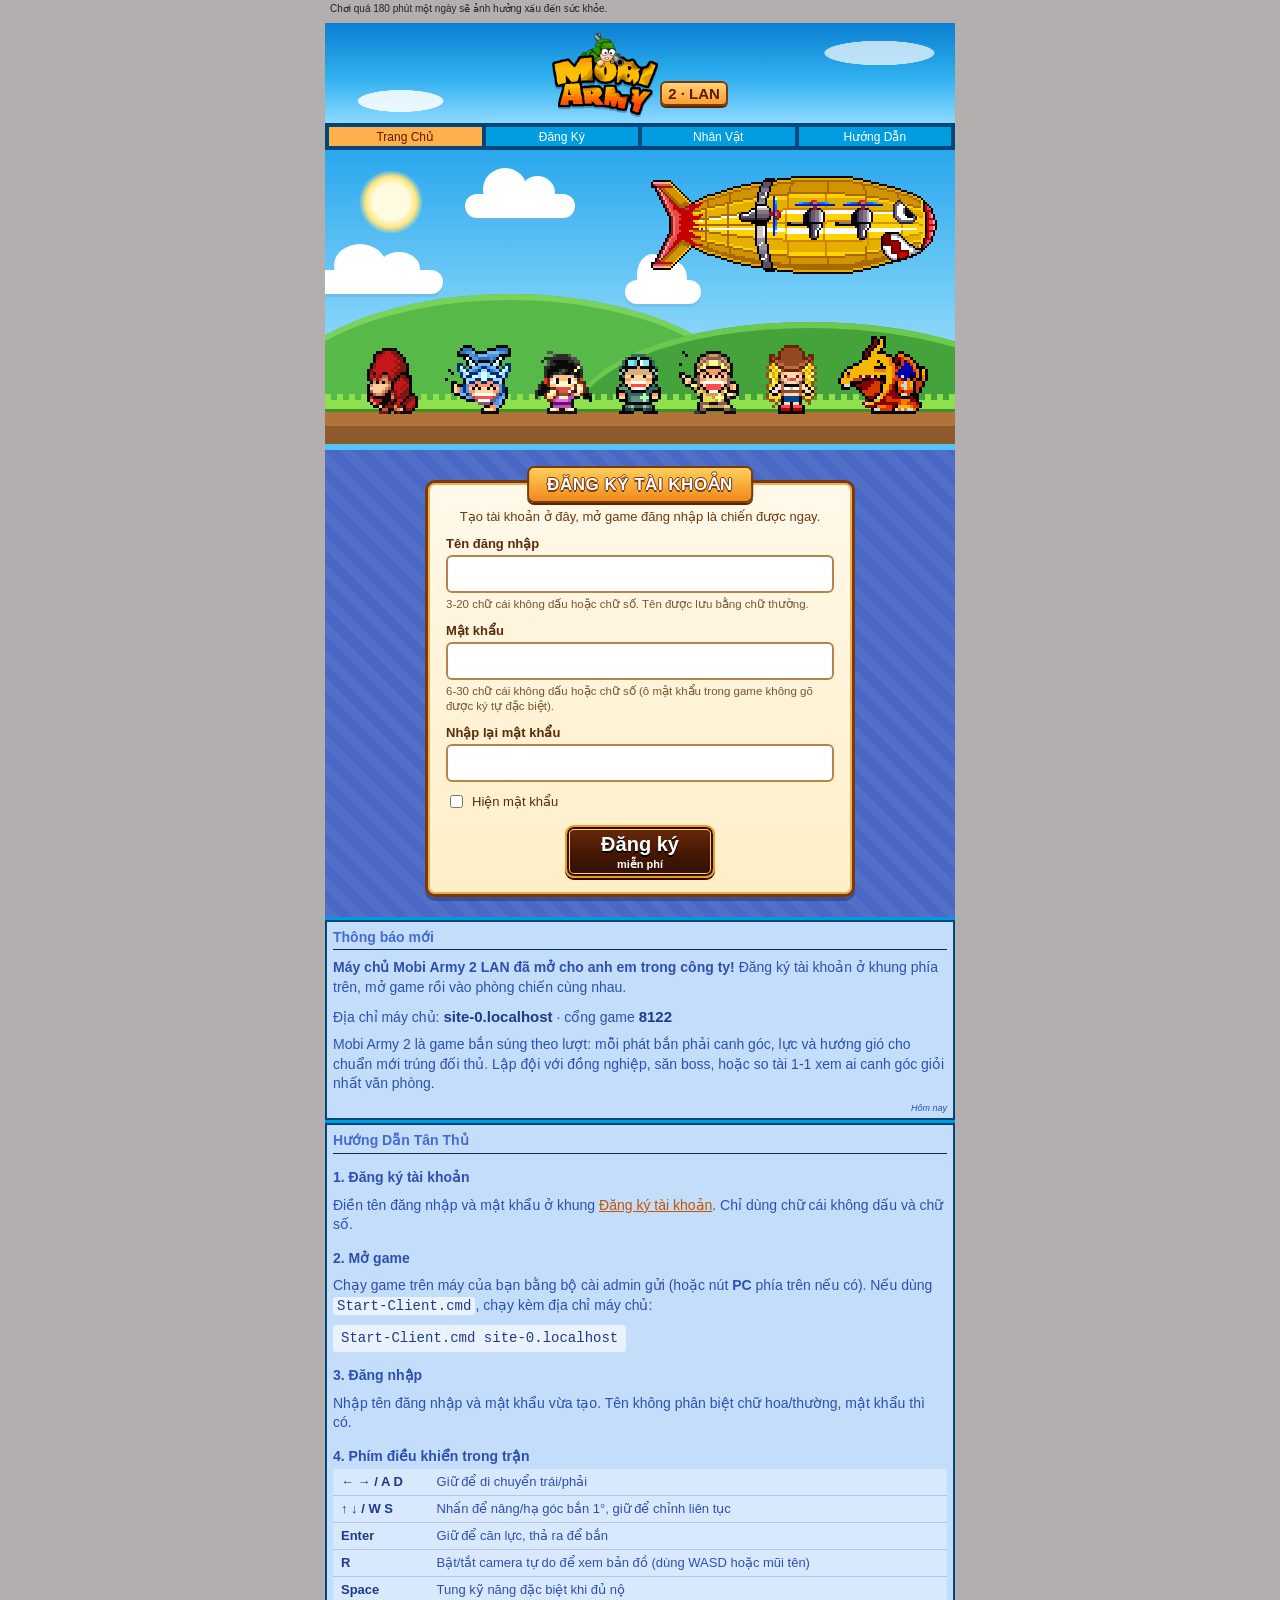
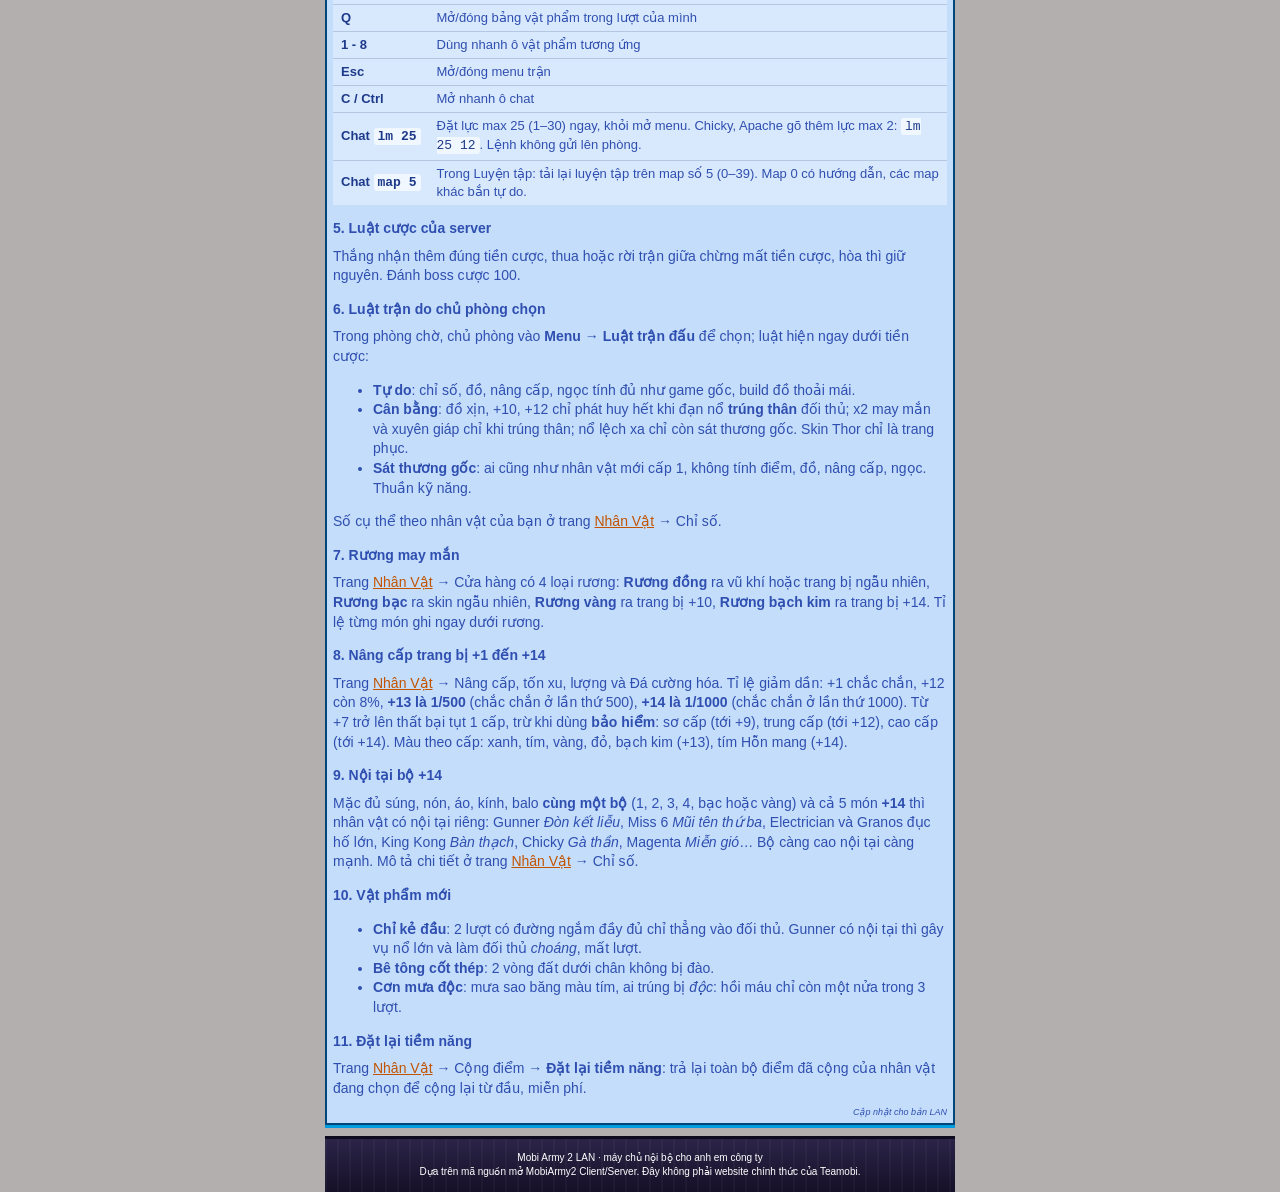
==== web/index.html @ 3c30d105 "Upgrades to +14, set passives, new items, poison and stun, stat reset - Upgrades +1..+14: +13 at 1/5" ====
<!doctype html>
<html lang="vi">
<head>
    <meta charset="utf-8">
    <meta name="viewport" content="width=device-width, initial-scale=1">
    <title>Mobi Army 2 LAN - Đăng ký tài khoản</title>
    <meta name="description" content="Đăng ký tài khoản Mobi Army 2 cho máy chủ LAN nội bộ.">
    <link rel="icon" href="img/favicon.png" type="image/png">
    <link rel="stylesheet" href="css/site.css">
</head>
<body>
<div class="page" id="top">
    <p class="health">Chơi quá 180 phút một ngày sẽ ảnh hưởng xấu đến sức khỏe.</p>

    <header class="banner">
        <a href="#top" class="logo" title="Mobi Army 2 LAN">
            <img src="img/logo.png" alt="Mobi Army" width="106" height="84">
            <span class="logo-tag">2 · LAN</span>
        </a>
    </header>

    <nav class="menu" aria-label="Điều hướng chính">
        <a href="#top" class="selected" aria-current="page">Trang Chủ</a>
        <a href="#dang-ky">Đăng Ký</a>
        <a href="nhan-vat/">Nhân Vật</a>
        <a href="#huong-dan">Hướng Dẫn</a>
    </nav>

    <div class="hero" aria-hidden="true">
        <div class="sun"></div>
        <div class="cloud cloud-1"></div>
        <div class="cloud cloud-2"></div>
        <div class="cloud cloud-3"></div>
        <div class="blimp"></div>
        <div class="hill hill-back"></div>
        <div class="hill hill-front"></div>
        <div class="ground"></div>
        <div class="crew">
            <span class="char gorilla"></span>
            <span class="char rocketer"></span>
            <span class="char cutegirl"></span>
            <span class="char greenp"></span>
            <span class="char yellowp"></span>
            <span class="char cowg"></span>
            <span class="char dragon"></span>
        </div>
    </div>

    <main>
        <section class="band" id="dang-ky" aria-labelledby="register-title">
            <div class="panel">
                <h1 class="panel-title" id="register-title">Đăng ký tài khoản</h1>
                <p class="panel-sub">Tạo tài khoản ở đây, mở game đăng nhập là chiến được ngay.</p>

                <form id="register-form" class="register" novalidate>
                    <div class="field">
                        <label for="username">Tên đăng nhập</label>
                        <input id="username" name="username" type="text" maxlength="20" autocomplete="username"
                               autocapitalize="none" spellcheck="false" required aria-describedby="username-hint">
                        <p class="hint" id="username-hint">3-20 chữ cái không dấu hoặc chữ số. Tên được lưu bằng chữ thường.</p>
                    </div>
                    <div class="field">
                        <label for="password">Mật khẩu</label>
                        <input id="password" name="password" type="password" maxlength="30" autocomplete="new-password"
                               required aria-describedby="password-hint">
                        <p class="hint" id="password-hint">6-30 chữ cái không dấu hoặc chữ số (ô mật khẩu trong game không gõ được ký tự đặc biệt).</p>
                    </div>
                    <div class="field">
                        <label for="confirm">Nhập lại mật khẩu</label>
                        <input id="confirm" type="password" maxlength="30" autocomplete="new-password" required>
                    </div>
                    <label class="toggle"><input type="checkbox" id="show-password"> Hiện mật khẩu</label>
                    <p class="form-error" id="form-error" role="alert" hidden></p>
                    <button type="submit" class="game-btn" id="submit-btn">
                        <span class="big">Đăng ký</span>
                        <span class="small">miễn phí</span>
                    </button>
                </form>

                <div class="success" id="success" hidden>
                    <h2 class="success-title" id="success-title" tabindex="-1">Tạo tài khoản thành công!</h2>
                    <p>Tên đăng nhập: <strong id="success-name"></strong></p>
                    <p>Mở game, nhập tên đăng nhập và mật khẩu vừa tạo là vào chơi được ngay.</p>
                    <p class="small-print">Nhớ kỹ mật khẩu nhé: trang này chưa có chức năng lấy lại mật khẩu.</p>
                    <p><a class="link-btn" href="nhan-vat/">Mua đồ, mặc đồ và cộng điểm trên web →</a></p>
                    <button type="button" class="link-btn" id="again">Đăng ký thêm tài khoản khác</button>
                </div>
                <noscript><p class="form-error">Trình duyệt cần bật JavaScript để đăng ký.</p></noscript>
            </div>

            <div class="downloads" id="downloads" hidden>
                <figure>
                    <a class="game-btn" href="downloads/MobiArmy2-PC.zip" download>
                        <span class="big">PC</span>
                        <span class="small">Tải game</span>
                    </a>
                    <figcaption id="download-size">Bản cho Windows</figcaption>
                </figure>
                <figure>
                    <a class="game-btn" href="downloads/MobiArmy2-Mac.tar.gz" download>
                        <span class="big">Mac</span>
                        <span class="small">Tải game</span>
                    </a>
                    <figcaption>Bản cho macOS (cần Java 21)</figcaption>
                </figure>
            </div>
        </section>

        <section class="box" aria-labelledby="news-title">
            <h2 class="box-title" id="news-title">Thông báo mới</h2>
            <div class="box-content">
                <p><strong>Máy chủ Mobi Army 2 LAN đã mở cho anh em trong công ty!</strong> Đăng ký tài khoản ở khung phía trên, mở game rồi vào phòng chiến cùng nhau.</p>
                <p class="server-line">Địa chỉ máy chủ: <strong data-host>...</strong> · cổng game <strong data-game-port>8122</strong></p>
                <p class="local-note" id="local-note" hidden>Bạn đang mở trang ngay trên máy chủ. Anh em khác trong mạng LAN cần dùng địa chỉ IP của máy này (ví dụ 192.168.x.x).</p>
                <p>Mobi Army 2 là game bắn súng theo lượt: mỗi phát bắn phải canh góc, lực và hướng gió cho chuẩn mới trúng đối thủ. Lập đội với đồng nghiệp, săn boss, hoặc so tài 1-1 xem ai canh góc giỏi nhất văn phòng.</p>
            </div>
            <p class="box-date">Hôm nay</p>
        </section>

        <section class="box" id="huong-dan" aria-labelledby="guide-title">
            <h2 class="box-title" id="guide-title">Hướng Dẫn Tân Thủ</h2>
            <div class="box-content">
                <h3>1. Đăng ký tài khoản</h3>
                <p>Điền tên đăng nhập và mật khẩu ở khung <a href="#dang-ky">Đăng ký tài khoản</a>. Chỉ dùng chữ cái không dấu và chữ số.</p>

                <h3>2. Mở game</h3>
                <p>Chạy game trên máy của bạn bằng bộ cài admin gửi (hoặc nút <strong>PC</strong> phía trên nếu có). Nếu dùng <code>Start-Client.cmd</code>, chạy kèm địa chỉ máy chủ:</p>
                <p class="command"><code>Start-Client.cmd <span data-host>...</span></code></p>

                <h3>3. Đăng nhập</h3>
                <p>Nhập tên đăng nhập và mật khẩu vừa tạo. Tên không phân biệt chữ hoa/thường, mật khẩu thì có.</p>

                <h3>4. Phím điều khiển trong trận</h3>
                <table class="keys">
                    <caption class="visually-hidden">Phím tắt trong trận</caption>
                    <tbody>
                    <tr><th scope="row">← → / A D</th><td>Giữ để di chuyển trái/phải</td></tr>
                    <tr><th scope="row">↑ ↓ / W S</th><td>Nhấn để nâng/hạ góc bắn 1°, giữ để chỉnh liên tục</td></tr>
                    <tr><th scope="row">Enter</th><td>Giữ để căn lực, thả ra để bắn</td></tr>
                    <tr><th scope="row">R</th><td>Bật/tắt camera tự do để xem bản đồ (dùng WASD hoặc mũi tên)</td></tr>
                    <tr><th scope="row">Space</th><td>Tung kỹ năng đặc biệt khi đủ nộ</td></tr>
                    <tr><th scope="row">Q</th><td>Mở/đóng bảng vật phẩm trong lượt của mình</td></tr>
                    <tr><th scope="row">1 - 8</th><td>Dùng nhanh ô vật phẩm tương ứng</td></tr>
                    <tr><th scope="row">Esc</th><td>Mở/đóng menu trận</td></tr>
                    <tr><th scope="row">C / Ctrl</th><td>Mở nhanh ô chat</td></tr>
                    <tr><th scope="row">Chat <code>lm 25</code></th><td>Đặt lực max 25 (1–30) ngay, khỏi mở menu. Chicky, Apache gõ thêm lực max 2: <code>lm 25 12</code>. Lệnh không gửi lên phòng.</td></tr>
                    <tr><th scope="row">Chat <code>map 5</code></th><td>Trong Luyện tập: tải lại luyện tập trên map số 5 (0–39). Map 0 có hướng dẫn, các map khác bắn tự do.</td></tr>
                    </tbody>
                </table>

                <h3>5. Luật cược của server</h3>
                <p>Thắng nhận thêm đúng tiền cược, thua hoặc rời trận giữa chừng mất tiền cược, hòa thì giữ nguyên. Đánh boss cược 100.</p>

                <h3>6. Luật trận do chủ phòng chọn</h3>
                <p>Trong phòng chờ, chủ phòng vào <strong>Menu → Luật trận đấu</strong> để chọn; luật hiện ngay dưới tiền cược:</p>
                <ul>
                    <li><strong>Tự do</strong>: chỉ số, đồ, nâng cấp, ngọc tính đủ như game gốc, build đồ thoải mái.</li>
                    <li><strong>Cân bằng</strong>: đồ xịn, +10, +12 chỉ phát huy hết khi đạn nổ <strong>trúng thân</strong> đối thủ; x2 may mắn và xuyên giáp chỉ khi trúng thân; nổ lệch xa chỉ còn sát thương gốc. Skin Thor chỉ là trang phục.</li>
                    <li><strong>Sát thương gốc</strong>: ai cũng như nhân vật mới cấp 1, không tính điểm, đồ, nâng cấp, ngọc. Thuần kỹ năng.</li>
                </ul>
                <p>Số cụ thể theo nhân vật của bạn ở trang <a href="nhan-vat/">Nhân Vật</a> → Chỉ số.</p>

                <h3>7. Rương may mắn</h3>
                <p>Trang <a href="nhan-vat/">Nhân Vật</a> → Cửa hàng có 4 loại rương: <strong>Rương đồng</strong> ra vũ khí hoặc trang bị ngẫu nhiên, <strong>Rương bạc</strong> ra skin ngẫu nhiên, <strong>Rương vàng</strong> ra trang bị +10, <strong>Rương bạch kim</strong> ra trang bị +14. Tỉ lệ từng món ghi ngay dưới rương.</p>

                <h3>8. Nâng cấp trang bị +1 đến +14</h3>
                <p>Trang <a href="nhan-vat/">Nhân Vật</a> → Nâng cấp, tốn xu, lượng và Đá cường hóa. Tỉ lệ giảm dần: +1 chắc chắn, +12 còn 8%, <strong>+13 là 1/500</strong> (chắc chắn ở lần thứ 500), <strong>+14 là 1/1000</strong> (chắc chắn ở lần thứ 1000). Từ +7 trở lên thất bại tụt 1 cấp, trừ khi dùng <strong>bảo hiểm</strong>: sơ cấp (tới +9), trung cấp (tới +12), cao cấp (tới +14). Màu theo cấp: xanh, tím, vàng, đỏ, bạch kim (+13), tím Hỗn mang (+14).</p>

                <h3>9. Nội tại bộ +14</h3>
                <p>Mặc đủ súng, nón, áo, kính, balo <strong>cùng một bộ</strong> (1, 2, 3, 4, bạc hoặc vàng) và cả 5 món <strong>+14</strong> thì nhân vật có nội tại riêng: Gunner <em>Đòn kết liễu</em>, Miss 6 <em>Mũi tên thứ ba</em>, Electrician và Granos đục hố lớn, King Kong <em>Bàn thạch</em>, Chicky <em>Gà thần</em>, Magenta <em>Miễn gió</em>… Bộ càng cao nội tại càng mạnh. Mô tả chi tiết ở trang <a href="nhan-vat/">Nhân Vật</a> → Chỉ số.</p>

                <h3>10. Vật phẩm mới</h3>
                <ul>
                    <li><strong>Chỉ kẻ đầu</strong>: 2 lượt có đường ngắm đầy đủ chỉ thẳng vào đối thủ. Gunner có nội tại thì gây vụ nổ lớn và làm đối thủ <em>choáng</em>, mất lượt.</li>
                    <li><strong>Bê tông cốt thép</strong>: 2 vòng đất dưới chân không bị đào.</li>
                    <li><strong>Cơn mưa độc</strong>: mưa sao băng màu tím, ai trúng bị <em>độc</em>: hồi máu chỉ còn một nửa trong 3 lượt.</li>
                </ul>

                <h3>11. Đặt lại tiềm năng</h3>
                <p>Trang <a href="nhan-vat/">Nhân Vật</a> → Cộng điểm → <strong>Đặt lại tiềm năng</strong>: trả lại toàn bộ điểm đã cộng của nhân vật đang chọn để cộng lại từ đầu, miễn phí.</p>
            </div>
            <p class="box-date">Cập nhật cho bản LAN</p>
        </section>
    </main>

    <footer class="copyright">
        <p>Mobi Army 2 LAN · máy chủ nội bộ cho anh em công ty</p>
        <p>Dựa trên mã nguồn mở MobiArmy2 Client/Server. Đây không phải website chính thức của Teamobi.</p>
    </footer>
</div>
<script src="js/site.js"></script>
</body>
</html>
---- web/css/site.css ----
/* Layout and palette follow the classic mobiarmy2.teamobi.com page: grey backdrop, 630px column,
   blue menu with an orange active tab, a violet band for the main action, light-blue news boxes. */
:root {
    --page-bg: #b3afaf;
    --frame-bg: #009cdf;
    --menu-bar: #00467a;
    --menu-tab: #009de0;
    --menu-active: #ffaf4c;
    --menu-active-text: #561d00;
    --band: #4968c5;
    --box-bg: #c4ddfb;
    --box-border: #004679;
    --box-title: #456ad4;
    --box-text: #2f4fb0;
    --box-rule: #072d5c;
    --link: #c25400;
    --brown: #7a3a10;
    --gold: #f39a1e;
}

* {
    box-sizing: border-box;
}

html {
    scroll-behavior: smooth;
}

body {
    margin: 0;
    background: var(--page-bg);
    color: #222;
    font-family: Arial, Helvetica, sans-serif;
    font-size: 13px;
}

.page {
    max-width: 630px;
    margin: 0 auto;
}

.health {
    margin: 0;
    padding: 3px 5px 8px;
    font-size: 10px;
    line-height: 12px;
}

/* --- banner + menu ---------------------------------------------------------------------- */

.banner {
    position: relative;
    display: flex;
    align-items: center;
    justify-content: center;
    height: 100px;
    overflow: hidden;
    background:
        radial-gradient(ellipse 70px 18px at 12% 78%, rgba(255, 255, 255, .85) 60%, transparent 62%),
        radial-gradient(ellipse 90px 20px at 88% 30%, rgba(255, 255, 255, .7) 60%, transparent 62%),
        linear-gradient(180deg, #0a7fd1 0%, #2fb0f0 55%, #8fd9ff 100%);
}

.logo {
    display: inline-flex;
    align-items: flex-end;
    gap: 2px;
    text-decoration: none;
}

.logo img {
    display: block;
    height: 84px;
    width: auto;
    filter: drop-shadow(0 2px 0 rgba(0, 40, 80, .35));
}

.logo-tag {
    margin-bottom: 9px;
    padding: 3px 6px;
    border: 2px solid var(--brown);
    border-radius: 6px;
    background: linear-gradient(#ffd27a, #ff9d2e);
    box-shadow: 0 2px 0 #5a2500;
    color: var(--menu-active-text);
    font-size: 15px;
    font-weight: bold;
    line-height: 1;
    white-space: nowrap;
}

.menu {
    display: flex;
    gap: 4px;
    padding: 4px;
    background: var(--menu-bar);
}

.menu a {
    flex: 1;
    padding: 3px 0 2px;
    background: var(--menu-tab);
    color: #fff;
    font-size: 12px;
    text-align: center;
    text-decoration: none;
}

.menu a:hover,
.menu a:focus-visible {
    text-decoration: underline;
}

.menu a.selected {
    background: var(--menu-active);
    color: var(--menu-active-text);
}

/* --- hero scene ------------------------------------------------------------------------- */

.hero {
    position: relative;
    height: 300px;
    overflow: hidden;
    border-bottom: 6px solid #55c3f5;
    background: linear-gradient(180deg, #2aa7ee 0%, #6cc9f6 45%, #c3ecff 100%);
}

.sun {
    position: absolute;
    top: 20px;
    left: 34px;
    width: 64px;
    height: 64px;
    border-radius: 50%;
    background: radial-gradient(circle, #fffbe0 0 40%, #ffe680 56%, rgba(255, 230, 128, 0) 71%);
}

.cloud {
    position: absolute;
    height: 24px;
    border-radius: 24px;
    background: #fff;
    box-shadow: 0 3px 0 rgba(110, 175, 220, .45);
    animation: drift 18s ease-in-out infinite alternate;
}

.cloud::before,
.cloud::after {
    content: "";
    position: absolute;
    border-radius: 50%;
    background: #fff;
}

.cloud::before {
    left: 16%;
    bottom: 30%;
    width: 40%;
    height: 180%;
}

.cloud::after {
    right: 18%;
    bottom: 35%;
    width: 32%;
    height: 140%;
}

.cloud-1 {
    top: 44px;
    left: 140px;
    width: 110px;
}

.cloud-2 {
    top: 130px;
    left: 300px;
    width: 76px;
    animation-duration: 24s;
}

.cloud-3 {
    top: 120px;
    left: -12px;
    width: 130px;
    animation-direction: alternate-reverse;
}

.blimp {
    position: absolute;
    top: 26px;
    right: 18px;
    width: 286px;
    height: 98px;
    background: url(../img/blimp.png) no-repeat 0 0 / 100% 100%;
    image-rendering: pixelated;
    animation: hover 5s ease-in-out infinite;
}

.hill {
    position: absolute;
    bottom: 30px;
    border-radius: 50% 50% 0 0 / 100% 100% 0 0;
}

.hill-back {
    left: -60px;
    right: 200px;
    height: 120px;
    background: #57b947;
    box-shadow: inset 0 6px 0 #79d35b;
}

.hill-front {
    left: 250px;
    right: -90px;
    height: 92px;
    background: #45a33c;
    box-shadow: inset 0 6px 0 #6cc94f;
}

.ground {
    position: absolute;
    left: 0;
    right: 0;
    bottom: 0;
    height: 44px;
    background: linear-gradient(180deg, #8ee04c 0 9px, #3f8f25 9px 12px, #b07339 12px 26px, #8d5a2b 26px);
}

.ground::before {
    content: "";
    position: absolute;
    left: 0;
    right: 0;
    top: -6px;
    height: 6px;
    background: repeating-linear-gradient(90deg, #8ee04c 0 6px, transparent 6px 12px);
}

.crew {
    position: absolute;
    left: 0;
    right: 0;
    bottom: 30px;
    display: flex;
    align-items: flex-end;
    justify-content: center;
    gap: 6px;
}

/* Sprite sheets hold 10 stacked frames; --w/--h is one frame, --f the frame shown, --s the scale. */
.char {
    --s: 3;
    width: calc(var(--w) * var(--s) * 1px);
    height: calc(var(--h) * var(--s) * 1px);
    background-repeat: no-repeat;
    background-size: calc(var(--w) * var(--s) * 1px) calc(var(--h) * 10 * var(--s) * 1px);
    background-position: 0 calc(var(--f) * var(--h) * var(--s) * -1px);
    image-rendering: pixelated;
    animation: bob 2.4s ease-in-out infinite;
}

.char:nth-child(2n) {
    animation-delay: -1.2s;
}

.char:nth-child(3n) {
    animation-delay: -.6s;
}

.gorilla {
    --w: 30;
    --h: 32;
    --f: 0;
    background-image: url(../img/chars/conKhiP.png);
}

.dragon {
    --w: 32;
    --h: 32;
    --f: 0;
    background-image: url(../img/chars/magenta.png);
}

.rocketer,
.cutegirl,
.greenp,
.yellowp,
.cowg {
    --w: 24;
    --h: 24;
    --f: 8;
}

.rocketer { background-image: url(../img/chars/rocketer.png); }
.cutegirl { background-image: url(../img/chars/cuteGirl.png); }
.greenp { background-image: url(../img/chars/greenP.png); }
.yellowp { background-image: url(../img/chars/yellowP.png); }
.cowg { background-image: url(../img/chars/cowg.png); }

@keyframes bob {
    0%, 100% { transform: translateY(0); }
    50% { transform: translateY(-4px); }
}

@keyframes hover {
    0%, 100% { transform: translate(0, 0); }
    50% { transform: translate(-10px, 6px); }
}

@keyframes drift {
    from { transform: translateX(0); }
    to { transform: translateX(40px); }
}

/* --- registration band ------------------------------------------------------------------ */

main {
    background: var(--frame-bg);
    padding-bottom: 3px;
}

.band {
    padding: 30px 12px 20px;
    background:
        repeating-linear-gradient(45deg, rgba(255, 255, 255, .05) 0 10px, rgba(255, 255, 255, 0) 10px 20px),
        var(--band);
    color: #fff;
    scroll-margin-top: 8px;
}

.panel {
    position: relative;
    max-width: 430px;
    margin: 0 auto;
    padding: 26px 18px 16px;
    border: 3px solid var(--brown);
    border-radius: 10px;
    background: linear-gradient(180deg, #fff9ea 0%, #ffeec7 100%);
    box-shadow: inset 0 0 0 2px #f2b04c, 0 4px 0 rgba(20, 20, 60, .35);
    color: #4a2508;
}

.panel-title {
    position: absolute;
    top: -17px;
    left: 50%;
    transform: translateX(-50%);
    margin: 0;
    padding: 6px 18px;
    border: 2px solid var(--brown);
    border-radius: 7px;
    background: linear-gradient(#ffcf5a, #f08a1c);
    box-shadow: 0 2px 0 #5a2500;
    color: #fff;
    font-size: 17px;
    letter-spacing: .5px;
    text-shadow: 0 2px 0 var(--brown), 1px 0 0 var(--brown), -1px 0 0 var(--brown), 0 -1px 0 var(--brown);
    text-transform: uppercase;
    white-space: nowrap;
}

.panel-sub {
    margin: 0 0 12px;
    color: #6b3a12;
    font-size: 13px;
    text-align: center;
}

.field {
    margin-bottom: 10px;
}

.field label {
    display: block;
    margin-bottom: 4px;
    color: #5a2a0a;
    font-size: 13px;
    font-weight: bold;
}

.field input {
    width: 100%;
    padding: 8px 10px;
    border: 2px solid #b8834a;
    border-radius: 6px;
    background: #fff;
    color: #2b1606;
    font: 16px Arial, Helvetica, sans-serif;
}

.field input:focus {
    border-color: var(--brown);
    outline: 3px solid #ffb43c;
    outline-offset: 1px;
}

.field input[aria-invalid="true"] {
    border-color: #c62828;
    background: #fff5f5;
}

.hint {
    margin: 4px 0 0;
    color: #7a5532;
    font-size: 11.5px;
    line-height: 1.35;
}

.toggle {
    display: inline-flex;
    align-items: center;
    gap: 6px;
    color: #5a2a0a;
    font-size: 13px;
    cursor: pointer;
}

.form-error {
    margin: 10px 0 0;
    padding: 7px 9px;
    border: 1px solid #d9534f;
    border-radius: 6px;
    background: #ffe3e0;
    color: #8b1a14;
    font-size: 13px;
}

.register .game-btn {
    display: flex;
    margin: 14px auto 0;
}

.game-btn {
    display: inline-flex;
    flex-direction: column;
    align-items: center;
    justify-content: center;
    min-width: 150px;
    padding: 6px 20px 5px;
    border: 2px solid var(--gold);
    border-radius: 9px;
    background: linear-gradient(180deg, #6b2a0c 0%, #451703 55%, #2e0e01 100%);
    box-shadow: inset 0 0 0 2px #2b0d00, inset 0 0 0 3px #ffcf6b, 0 2px 0 #2b0d00;
    color: #fff;
    font-family: Arial, Helvetica, sans-serif;
    text-decoration: none;
    cursor: pointer;
}

.game-btn .big {
    font-size: 20px;
    font-weight: bold;
    line-height: 1.15;
    text-shadow: 0 2px 0 #000;
}

.game-btn .small {
    margin-top: 2px;
    font-size: 11px;
    font-weight: bold;
    line-height: 1.2;
}

.game-btn:hover {
    border-color: #ffd34d;
    background: linear-gradient(180deg, #84380f 0%, #5a1f05 55%, #3a1302 100%);
}

.game-btn:focus-visible {
    outline: 3px solid #fff;
    outline-offset: 2px;
}

.game-btn:disabled {
    cursor: progress;
    opacity: .7;
}

.success {
    text-align: center;
}

.success p {
    margin: 8px 0;
    font-size: 14px;
}

.success-title {
    margin: 0 0 6px;
    color: #2e7d32;
    font-size: 19px;
}

.success-title:focus {
    outline: none;
}

#success-name {
    color: #451703;
    font-size: 18px;
}

.small-print {
    color: #7a5532;
}

.success .small-print {
    font-size: 12px;
}

.link-btn {
    margin-top: 4px;
    padding: 4px;
    border: 0;
    background: none;
    color: var(--link);
    font: bold 14px Arial, Helvetica, sans-serif;
    text-decoration: underline;
    cursor: pointer;
}

.downloads {
    margin-top: 18px;
    text-align: center;
}

.downloads figure {
    display: inline-block;
    margin: 0 2px;
}

.downloads figcaption {
    margin-top: 3px;
    font-size: 10px;
}

/* --- news boxes ------------------------------------------------------------------------- */

.box {
    margin-top: 3px;
    padding: 3px 6px 4px;
    border: 2px solid var(--box-border);
    background: var(--box-bg);
    color: var(--box-text);
    font-size: 14px;
    line-height: 1.4;
    scroll-margin-top: 8px;
}

.box-title {
    margin: 3px 0 0;
    padding-bottom: 2px;
    border-bottom: 1px solid var(--box-rule);
    color: var(--box-title);
    font-size: 14px;
}

.box-content p {
    margin: 8px 0;
}

.box h3 {
    margin: 14px 0 2px;
    font-size: 14px;
}

.box a {
    color: var(--link);
}

.box-date {
    margin: 0;
    font-size: 9px;
    font-style: italic;
    text-align: right;
}

.server-line strong {
    color: #1d3a8a;
    font-size: 15px;
}

.local-note {
    padding: 5px 8px;
    border: 1px solid #e0b850;
    background: #fff6d6;
    color: #6b4b00;
    font-size: 12px;
}

code {
    padding: 1px 4px;
    border-radius: 3px;
    background: rgba(255, 255, 255, .65);
    color: #1d3a8a;
    font-family: Consolas, "Courier New", monospace;
}

.command code {
    display: inline-block;
    padding: 4px 8px;
    font-size: 14px;
}

.keys {
    width: 100%;
    border-collapse: collapse;
    background: rgba(255, 255, 255, .35);
    font-size: 13px;
}

.keys th {
    width: 80px;
    padding: 4px 8px;
    color: #1d3a8a;
    text-align: left;
    white-space: nowrap;
}

.keys td {
    padding: 4px 8px;
}

.keys tr + tr {
    border-top: 1px solid rgba(7, 45, 92, .18);
}

/* --- footer ----------------------------------------------------------------------------- */

.copyright {
    margin-top: 8px;
    padding: 10px 8px 12px;
    border-top: 3px solid #0f0b1f;
    background:
        repeating-linear-gradient(90deg, rgba(255, 255, 255, .03) 0 2px, transparent 2px 12px),
        linear-gradient(180deg, #2b2448, #151027);
    color: #fff;
    font-size: 10px;
    text-align: center;
}

.copyright p {
    margin: 3px 0;
}

.visually-hidden {
    position: absolute !important;
    width: 1px;
    height: 1px;
    overflow: hidden;
    clip: rect(0 0 0 0);
    white-space: nowrap;
}

/* --- small screens and motion ----------------------------------------------------------- */

@media (max-width: 520px) {
    .hero {
        height: 230px;
    }

    .char {
        --s: 2;
    }

    .blimp {
        top: 20px;
        right: 10px;
        width: 143px;
        height: 49px;
    }

    .sun {
        left: 12px;
    }

    .hill-back {
        right: 110px;
    }

    .hill-front {
        left: 150px;
    }

    .band {
        padding: 30px 10px 18px;
    }

    .panel {
        padding: 26px 12px 14px;
    }
}

@media (max-width: 420px) {
    .yellowp,
    .cowg {
        display: none;
    }

    .panel-title {
        font-size: 15px;
    }
}

@media (prefers-reduced-motion: reduce) {
    html {
        scroll-behavior: auto;
    }

    *,
    *::before,
    *::after {
        animation: none !important;
    }
}
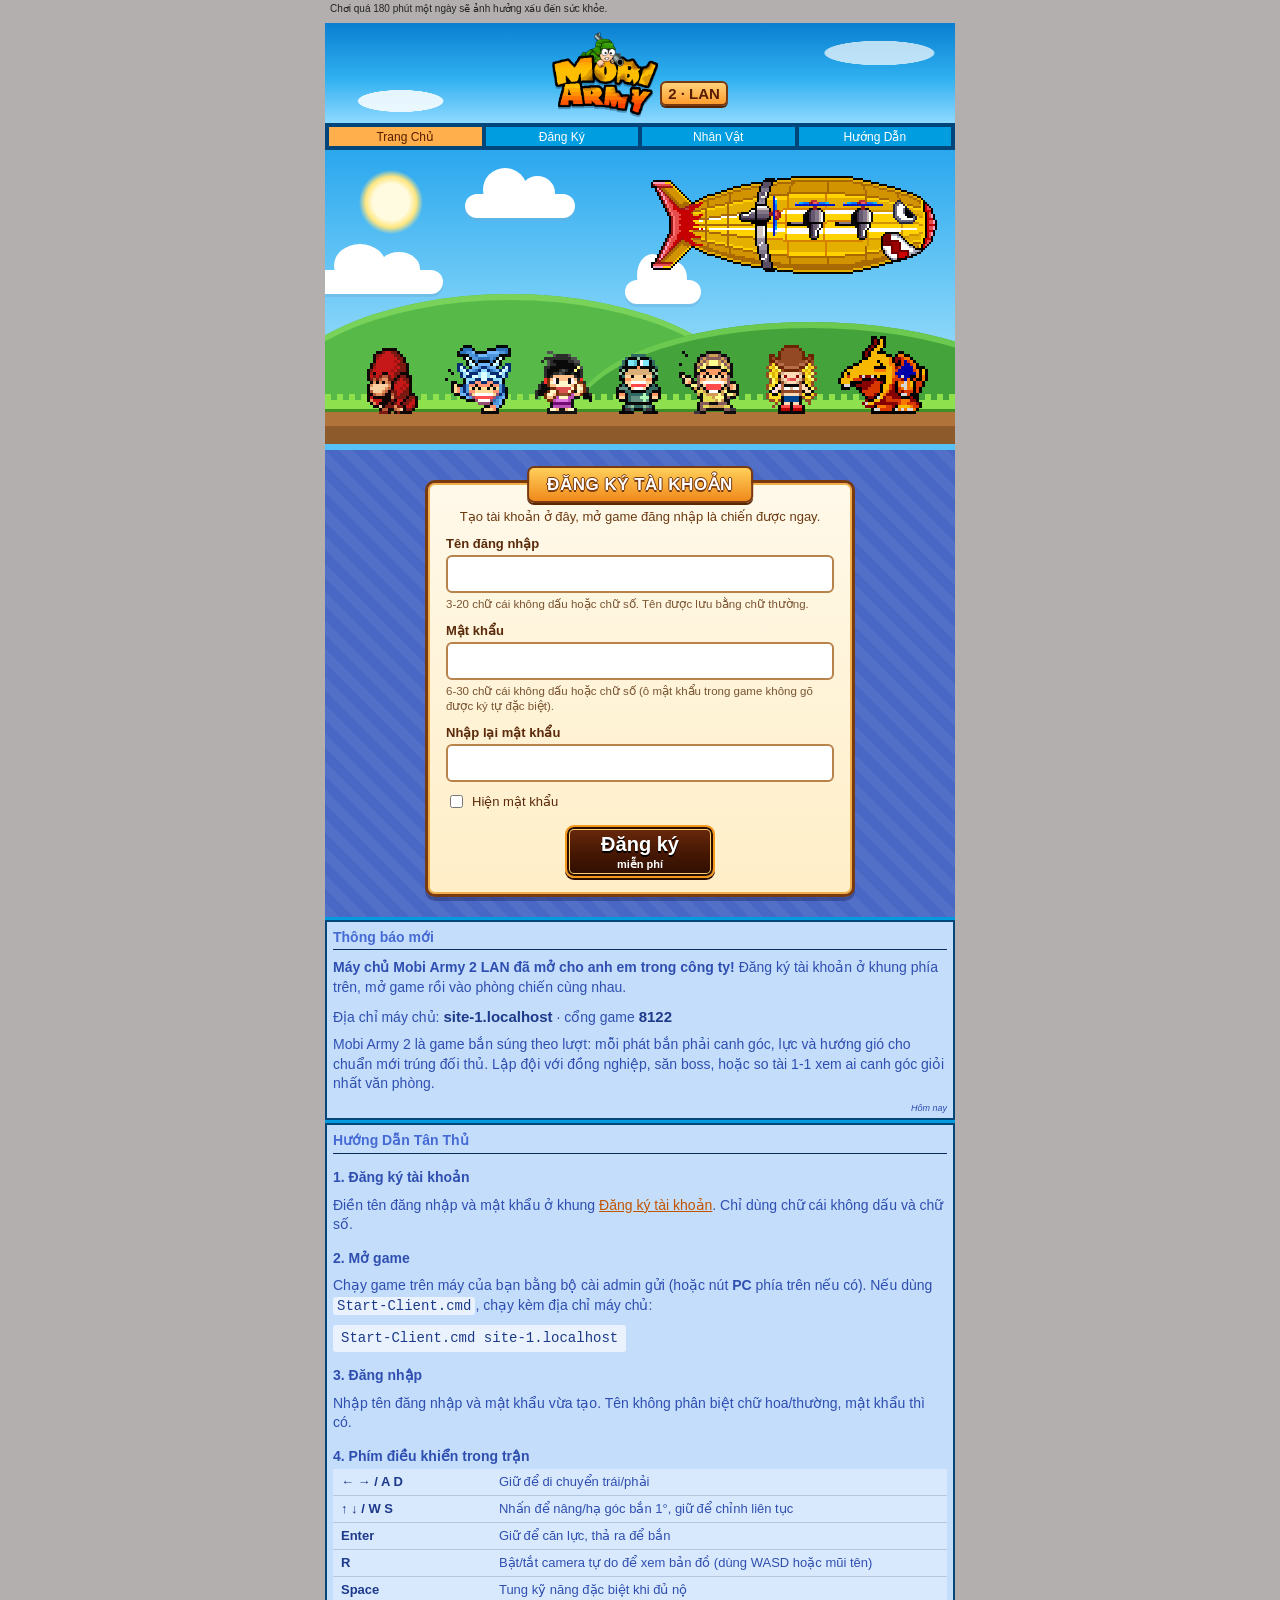
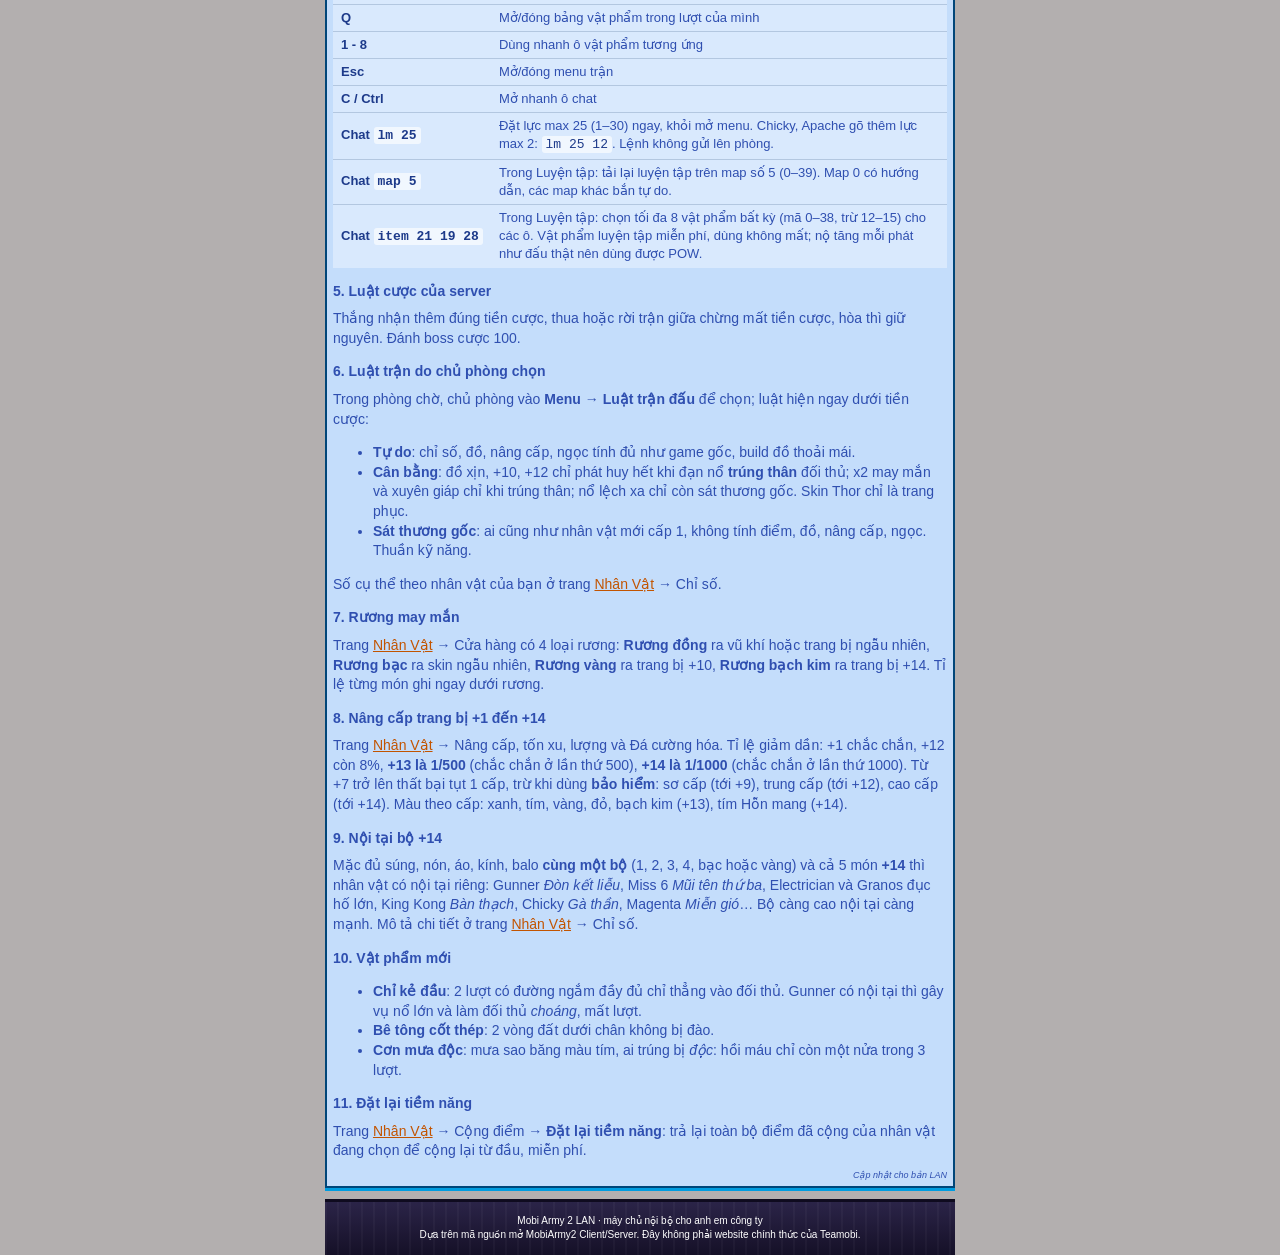
==== commit 9046db9e: "Match records page, free training items, Thor web icons, King Kong nerf - Record dealt/taken/healed/" ====
--- a/web/index.html
+++ b/web/index.html
@@ -145,6 +145,7 @@
                     <tr><th scope="row">C / Ctrl</th><td>Mở nhanh ô chat</td></tr>
                     <tr><th scope="row">Chat <code>lm 25</code></th><td>Đặt lực max 25 (1–30) ngay, khỏi mở menu. Chicky, Apache gõ thêm lực max 2: <code>lm 25 12</code>. Lệnh không gửi lên phòng.</td></tr>
                     <tr><th scope="row">Chat <code>map 5</code></th><td>Trong Luyện tập: tải lại luyện tập trên map số 5 (0–39). Map 0 có hướng dẫn, các map khác bắn tự do.</td></tr>
+                    <tr><th scope="row">Chat <code>item 21 19 28</code></th><td>Trong Luyện tập: chọn tối đa 8 vật phẩm bất kỳ (mã 0–38, trừ 12–15) cho các ô. Vật phẩm luyện tập miễn phí, dùng không mất; nộ tăng mỗi phát như đấu thật nên dùng được POW.</td></tr>
                     </tbody>
                 </table>
 
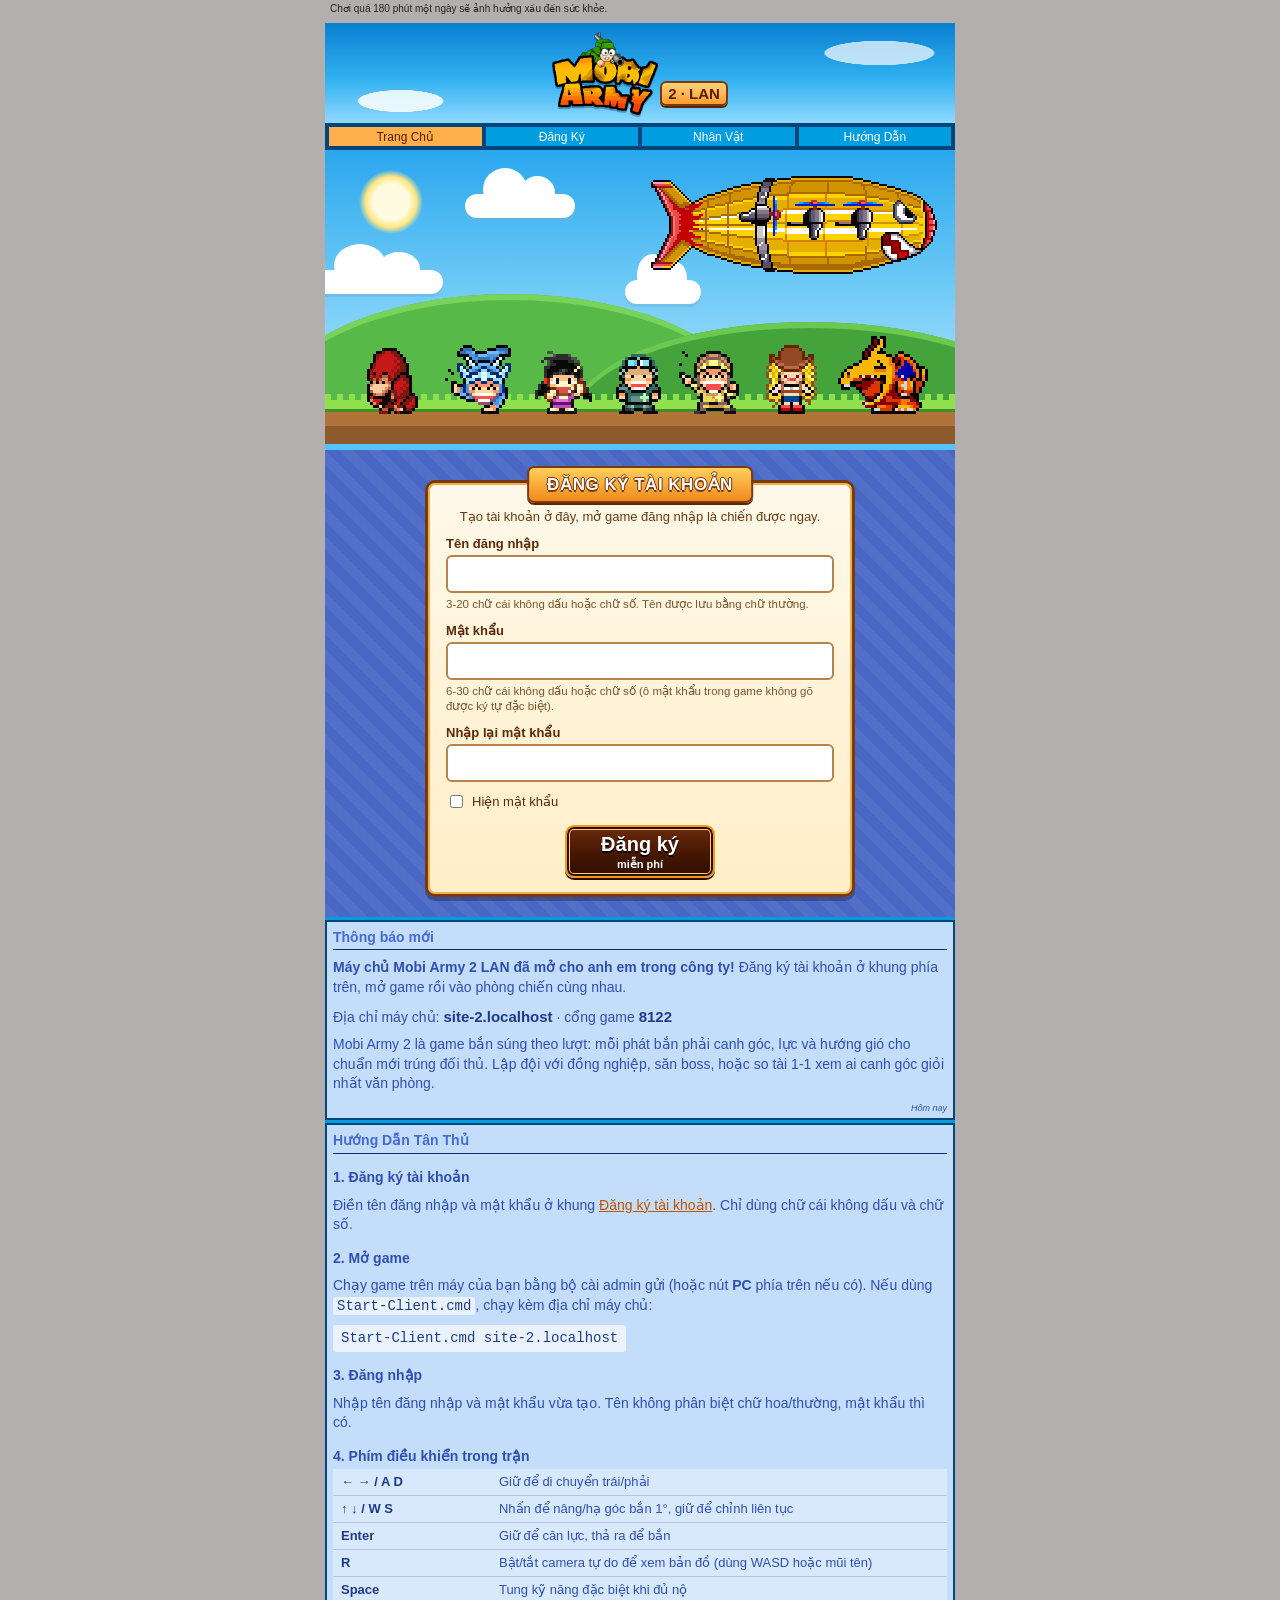
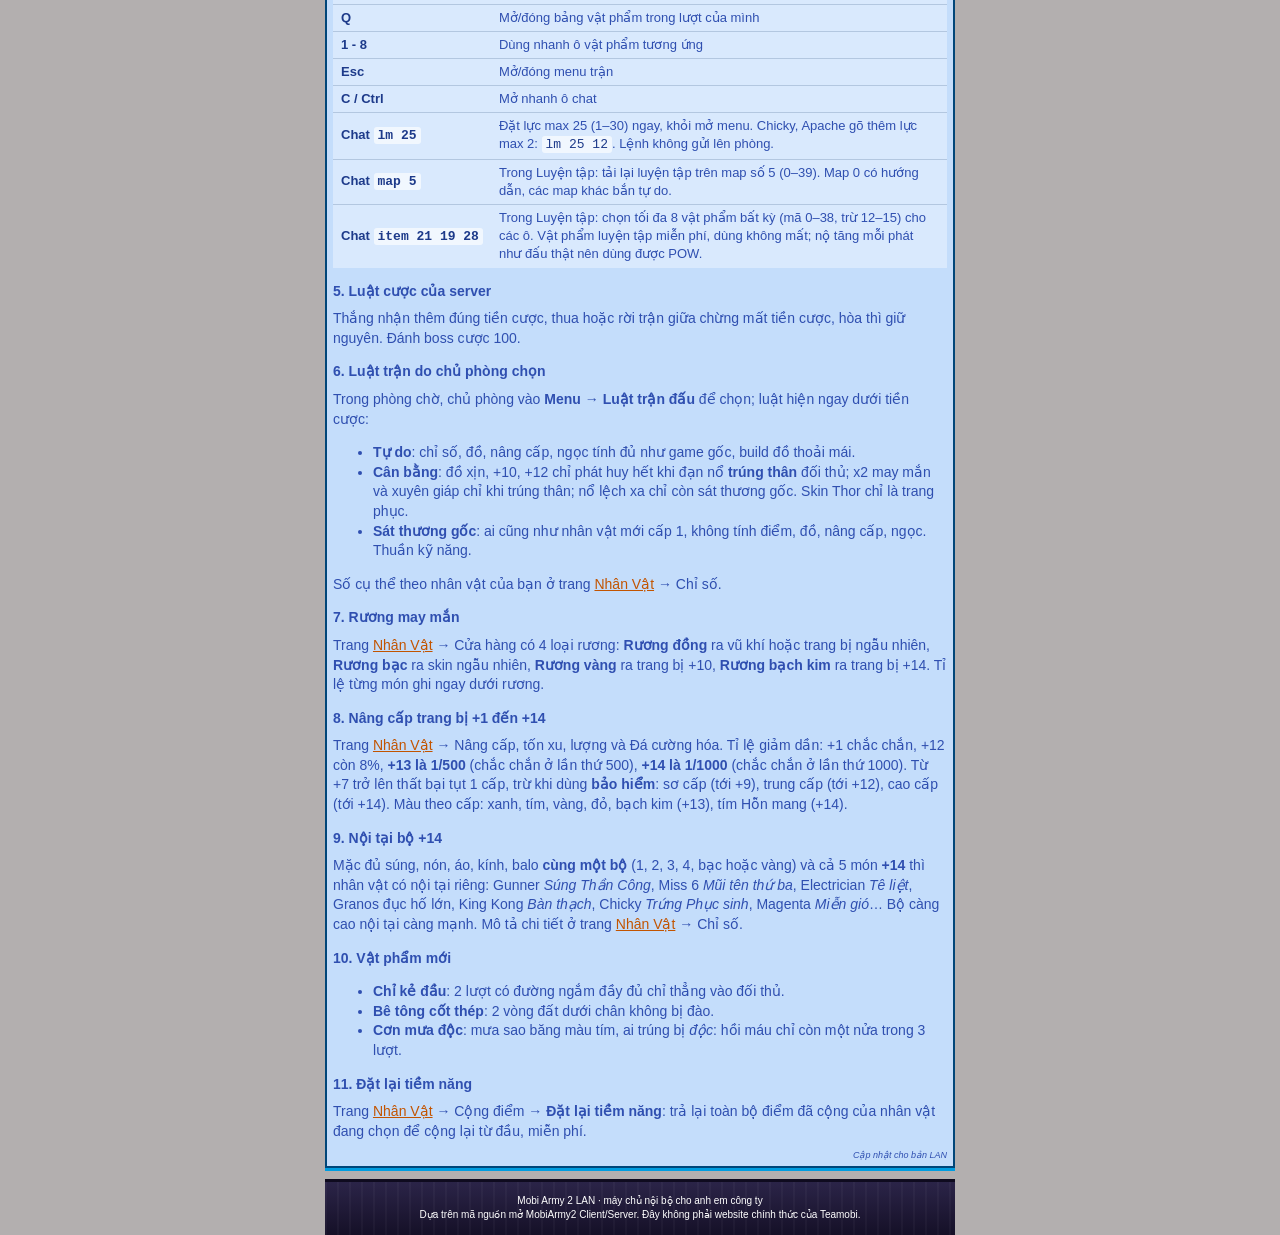
==== commit d2f8722c: "New passives: Gunner cannon, Chicky Easter egg, Electrician stun, King Kong rock trade-off - Gunner " ====
--- a/web/index.html
+++ b/web/index.html
@@ -168,11 +168,11 @@
                 <p>Trang <a href="nhan-vat/">Nhân Vật</a> → Nâng cấp, tốn xu, lượng và Đá cường hóa. Tỉ lệ giảm dần: +1 chắc chắn, +12 còn 8%, <strong>+13 là 1/500</strong> (chắc chắn ở lần thứ 500), <strong>+14 là 1/1000</strong> (chắc chắn ở lần thứ 1000). Từ +7 trở lên thất bại tụt 1 cấp, trừ khi dùng <strong>bảo hiểm</strong>: sơ cấp (tới +9), trung cấp (tới +12), cao cấp (tới +14). Màu theo cấp: xanh, tím, vàng, đỏ, bạch kim (+13), tím Hỗn mang (+14).</p>
 
                 <h3>9. Nội tại bộ +14</h3>
-                <p>Mặc đủ súng, nón, áo, kính, balo <strong>cùng một bộ</strong> (1, 2, 3, 4, bạc hoặc vàng) và cả 5 món <strong>+14</strong> thì nhân vật có nội tại riêng: Gunner <em>Đòn kết liễu</em>, Miss 6 <em>Mũi tên thứ ba</em>, Electrician và Granos đục hố lớn, King Kong <em>Bàn thạch</em>, Chicky <em>Gà thần</em>, Magenta <em>Miễn gió</em>… Bộ càng cao nội tại càng mạnh. Mô tả chi tiết ở trang <a href="nhan-vat/">Nhân Vật</a> → Chỉ số.</p>
+                <p>Mặc đủ súng, nón, áo, kính, balo <strong>cùng một bộ</strong> (1, 2, 3, 4, bạc hoặc vàng) và cả 5 món <strong>+14</strong> thì nhân vật có nội tại riêng: Gunner <em>Súng Thần Công</em>, Miss 6 <em>Mũi tên thứ ba</em>, Electrician <em>Tê liệt</em>, Granos đục hố lớn, King Kong <em>Bàn thạch</em>, Chicky <em>Trứng Phục sinh</em>, Magenta <em>Miễn gió</em>… Bộ càng cao nội tại càng mạnh. Mô tả chi tiết ở trang <a href="nhan-vat/">Nhân Vật</a> → Chỉ số.</p>
 
                 <h3>10. Vật phẩm mới</h3>
                 <ul>
-                    <li><strong>Chỉ kẻ đầu</strong>: 2 lượt có đường ngắm đầy đủ chỉ thẳng vào đối thủ. Gunner có nội tại thì gây vụ nổ lớn và làm đối thủ <em>choáng</em>, mất lượt.</li>
+                    <li><strong>Chỉ kẻ đầu</strong>: 2 lượt có đường ngắm đầy đủ chỉ thẳng vào đối thủ.</li>
                     <li><strong>Bê tông cốt thép</strong>: 2 vòng đất dưới chân không bị đào.</li>
                     <li><strong>Cơn mưa độc</strong>: mưa sao băng màu tím, ai trúng bị <em>độc</em>: hồi máu chỉ còn một nửa trong 3 lượt.</li>
                 </ul>
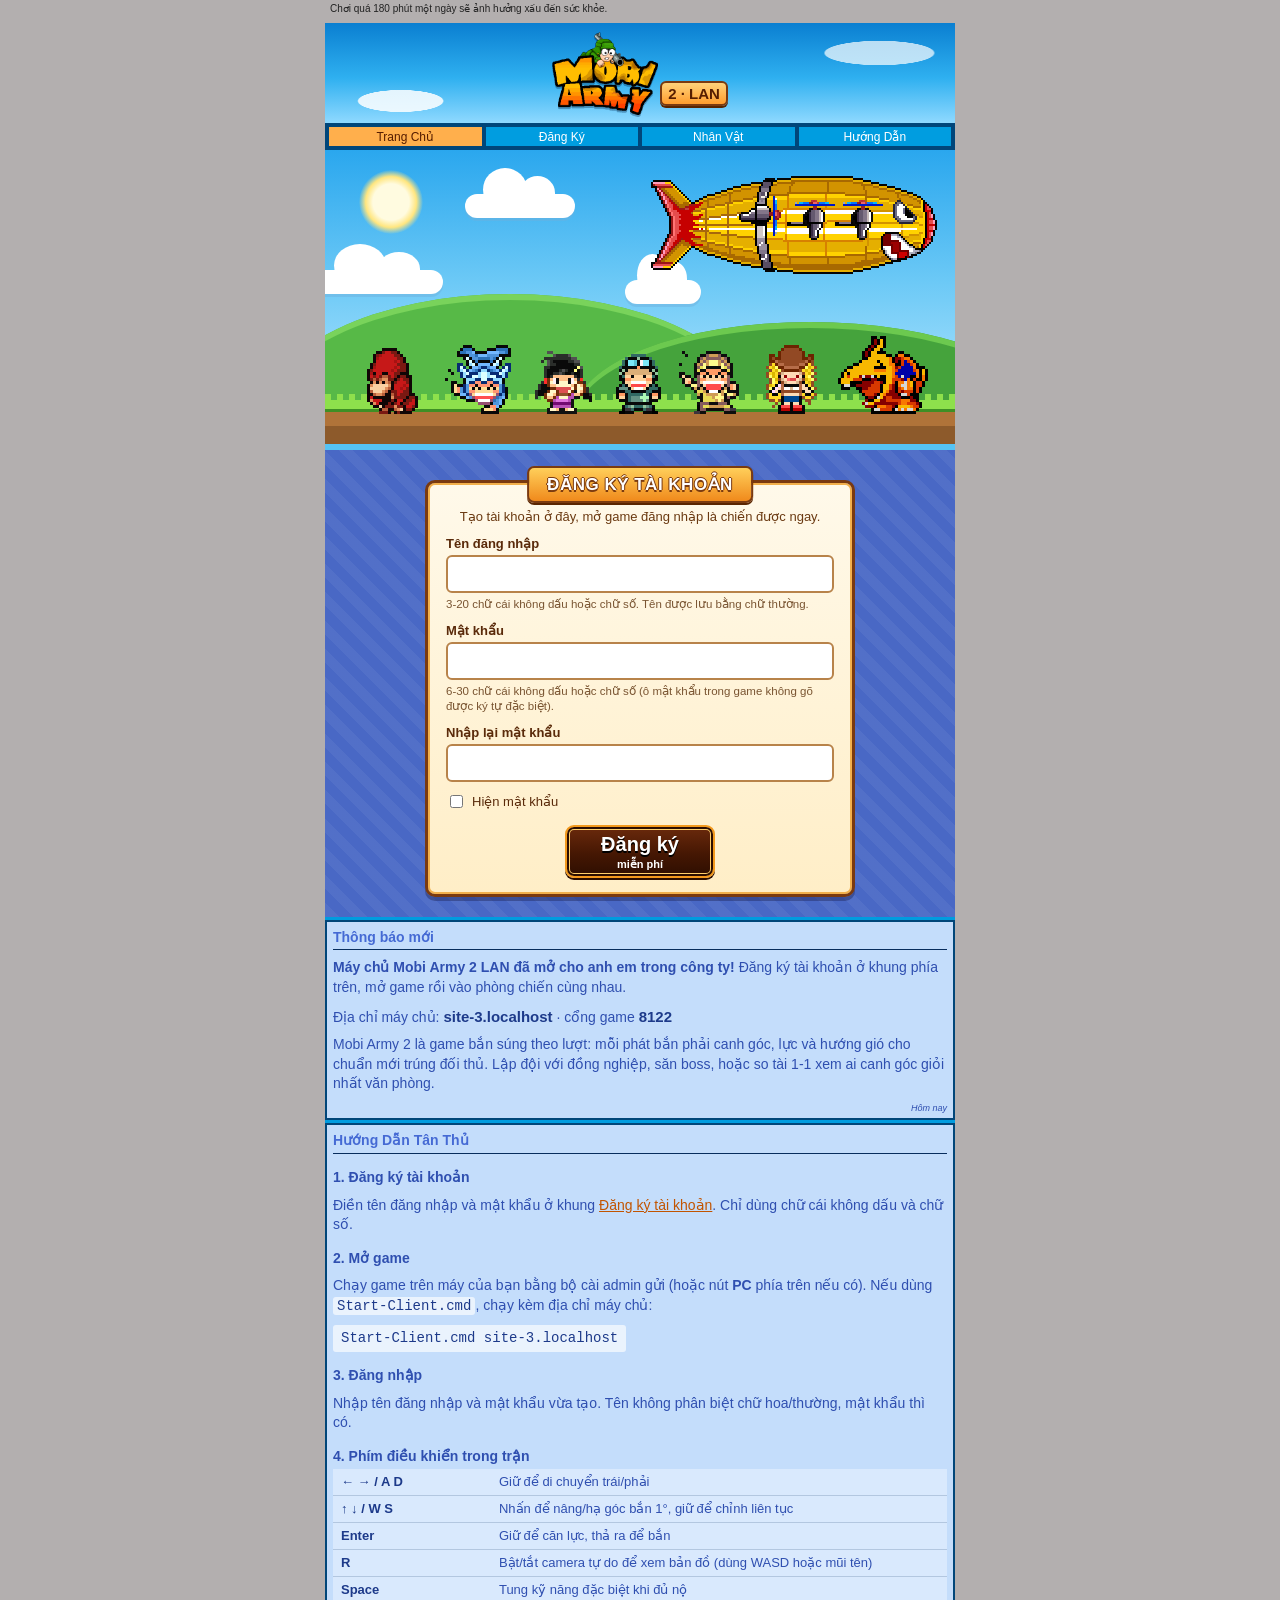
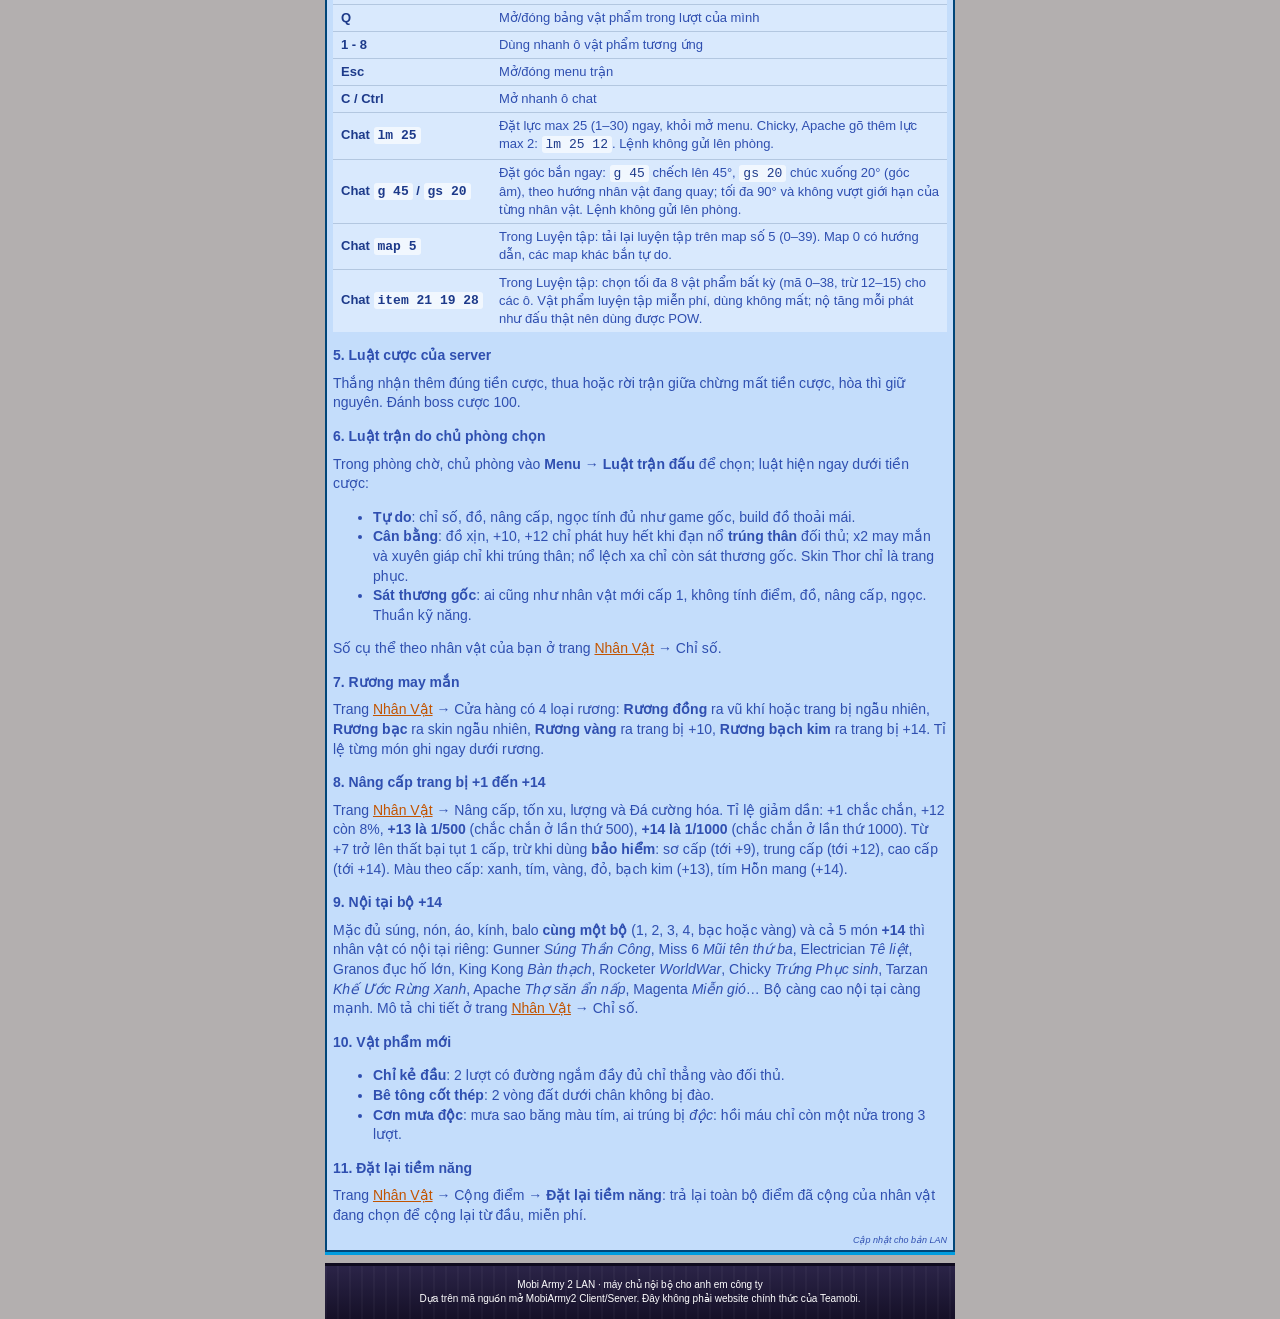
==== commit e70f45c5: "WorldWar and Jungle Pact passives, Chicky Easter egg, super-admin gifts Gameplay: - Rocketer "WorldW" ====
--- a/web/index.html
+++ b/web/index.html
@@ -144,6 +144,7 @@
                     <tr><th scope="row">Esc</th><td>Mở/đóng menu trận</td></tr>
                     <tr><th scope="row">C / Ctrl</th><td>Mở nhanh ô chat</td></tr>
                     <tr><th scope="row">Chat <code>lm 25</code></th><td>Đặt lực max 25 (1–30) ngay, khỏi mở menu. Chicky, Apache gõ thêm lực max 2: <code>lm 25 12</code>. Lệnh không gửi lên phòng.</td></tr>
+                    <tr><th scope="row">Chat <code>g 45</code> / <code>gs 20</code></th><td>Đặt góc bắn ngay: <code>g 45</code> chếch lên 45°, <code>gs 20</code> chúc xuống 20° (góc âm), theo hướng nhân vật đang quay; tối đa 90° và không vượt giới hạn của từng nhân vật. Lệnh không gửi lên phòng.</td></tr>
                     <tr><th scope="row">Chat <code>map 5</code></th><td>Trong Luyện tập: tải lại luyện tập trên map số 5 (0–39). Map 0 có hướng dẫn, các map khác bắn tự do.</td></tr>
                     <tr><th scope="row">Chat <code>item 21 19 28</code></th><td>Trong Luyện tập: chọn tối đa 8 vật phẩm bất kỳ (mã 0–38, trừ 12–15) cho các ô. Vật phẩm luyện tập miễn phí, dùng không mất; nộ tăng mỗi phát như đấu thật nên dùng được POW.</td></tr>
                     </tbody>
@@ -168,7 +169,7 @@
                 <p>Trang <a href="nhan-vat/">Nhân Vật</a> → Nâng cấp, tốn xu, lượng và Đá cường hóa. Tỉ lệ giảm dần: +1 chắc chắn, +12 còn 8%, <strong>+13 là 1/500</strong> (chắc chắn ở lần thứ 500), <strong>+14 là 1/1000</strong> (chắc chắn ở lần thứ 1000). Từ +7 trở lên thất bại tụt 1 cấp, trừ khi dùng <strong>bảo hiểm</strong>: sơ cấp (tới +9), trung cấp (tới +12), cao cấp (tới +14). Màu theo cấp: xanh, tím, vàng, đỏ, bạch kim (+13), tím Hỗn mang (+14).</p>
 
                 <h3>9. Nội tại bộ +14</h3>
-                <p>Mặc đủ súng, nón, áo, kính, balo <strong>cùng một bộ</strong> (1, 2, 3, 4, bạc hoặc vàng) và cả 5 món <strong>+14</strong> thì nhân vật có nội tại riêng: Gunner <em>Súng Thần Công</em>, Miss 6 <em>Mũi tên thứ ba</em>, Electrician <em>Tê liệt</em>, Granos đục hố lớn, King Kong <em>Bàn thạch</em>, Chicky <em>Trứng Phục sinh</em>, Magenta <em>Miễn gió</em>… Bộ càng cao nội tại càng mạnh. Mô tả chi tiết ở trang <a href="nhan-vat/">Nhân Vật</a> → Chỉ số.</p>
+                <p>Mặc đủ súng, nón, áo, kính, balo <strong>cùng một bộ</strong> (1, 2, 3, 4, bạc hoặc vàng) và cả 5 món <strong>+14</strong> thì nhân vật có nội tại riêng: Gunner <em>Súng Thần Công</em>, Miss 6 <em>Mũi tên thứ ba</em>, Electrician <em>Tê liệt</em>, Granos đục hố lớn, King Kong <em>Bàn thạch</em>, Rocketer <em>WorldWar</em>, Chicky <em>Trứng Phục sinh</em>, Tarzan <em>Khế Ước Rừng Xanh</em>, Apache <em>Thợ săn ẩn nấp</em>, Magenta <em>Miễn gió</em>… Bộ càng cao nội tại càng mạnh. Mô tả chi tiết ở trang <a href="nhan-vat/">Nhân Vật</a> → Chỉ số.</p>
 
                 <h3>10. Vật phẩm mới</h3>
                 <ul>
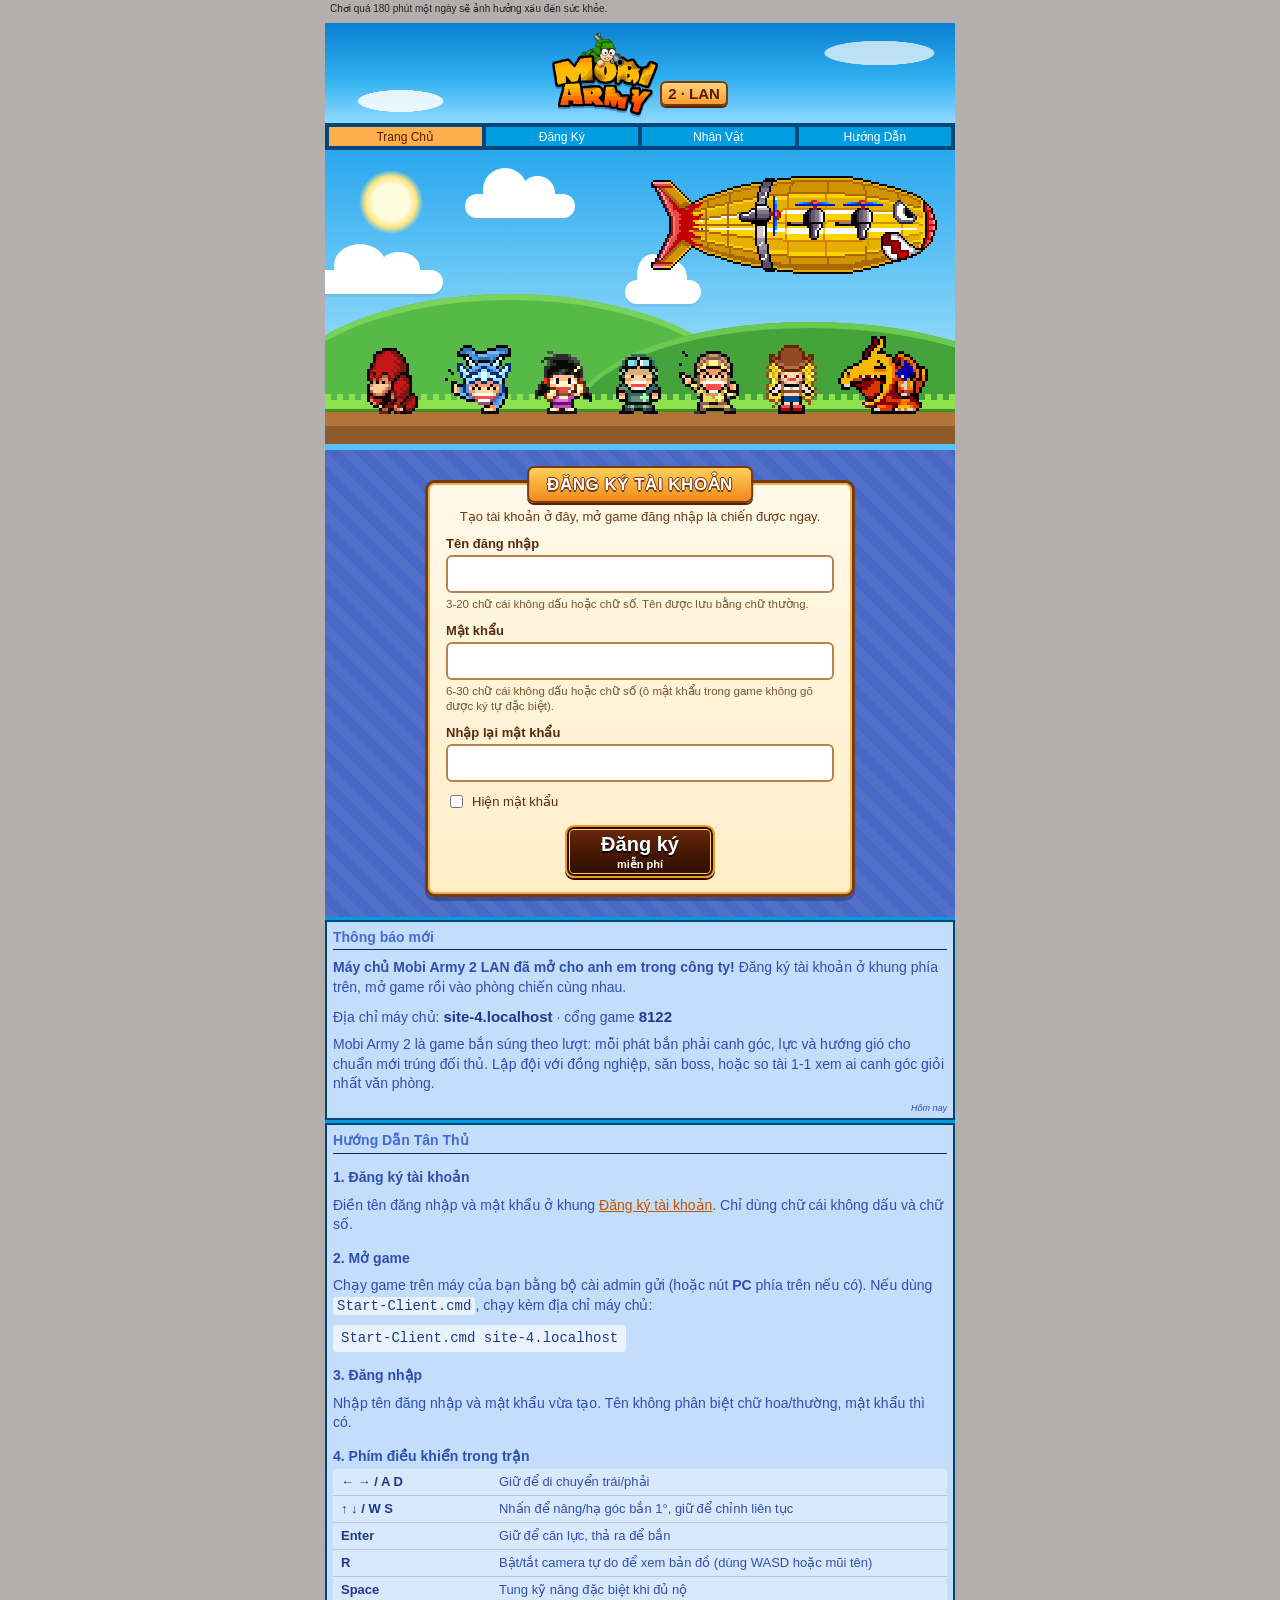
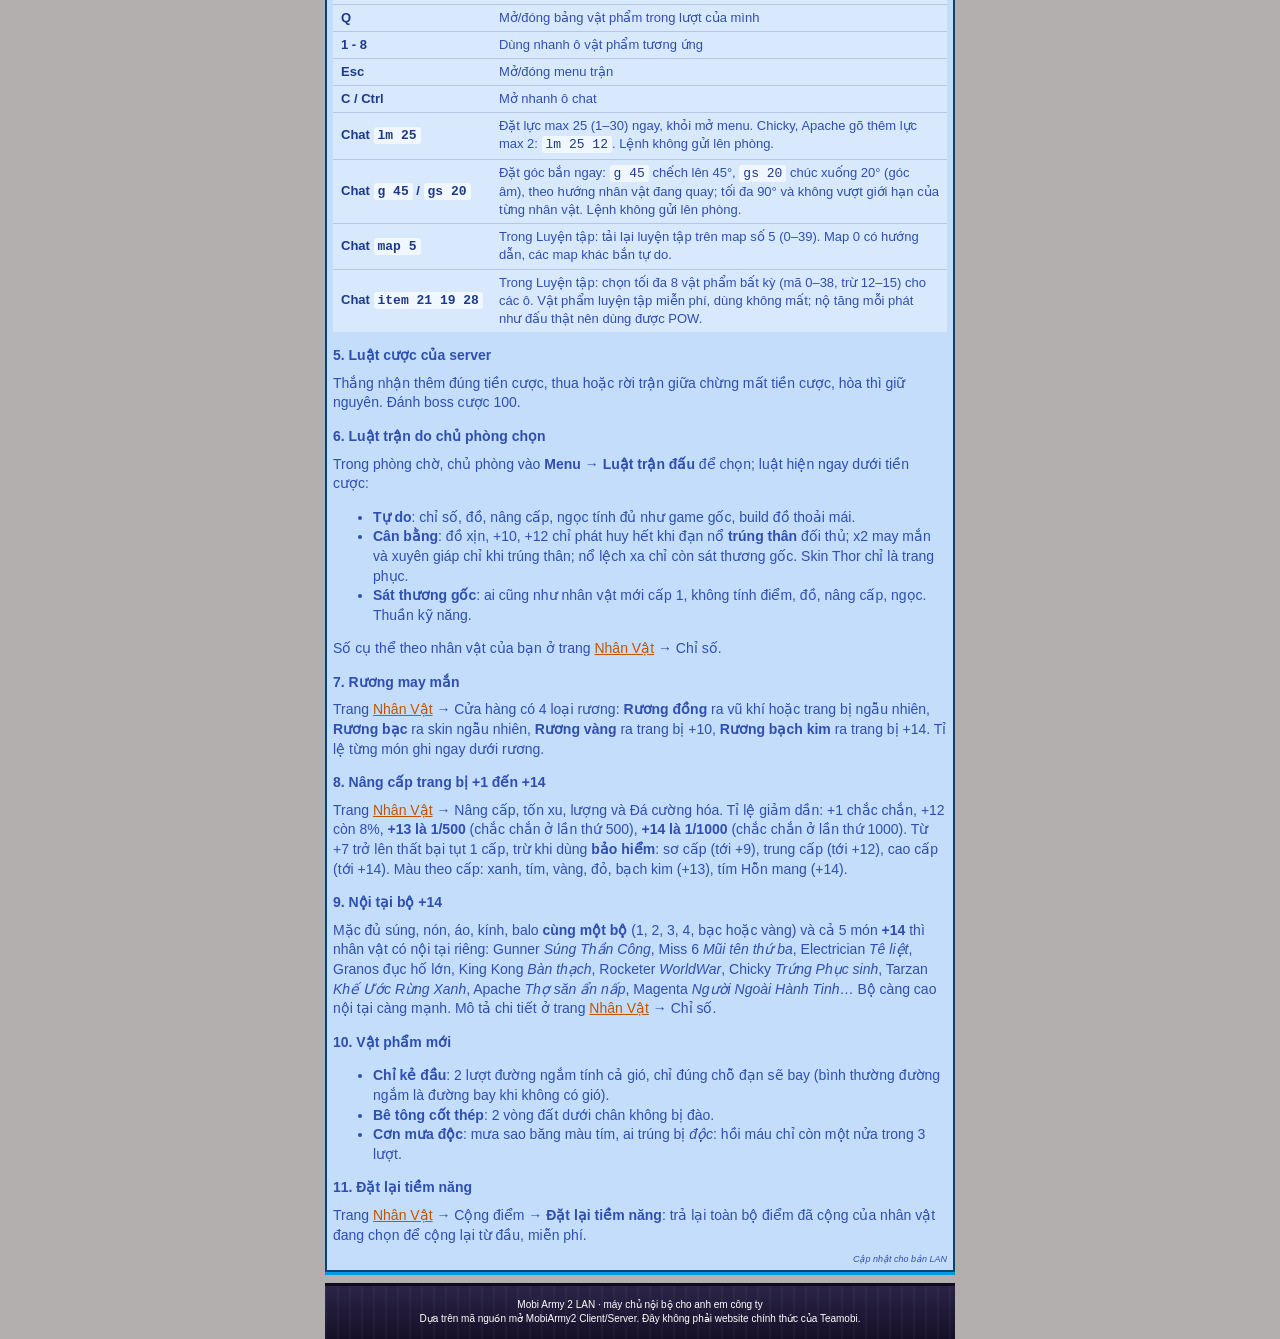
==== commit 9ad6a0e4: "Balance pass, dotted aim guide, Magenta UFO and Apache hunt passives, item UFO fix Balance (free rul" ====
--- a/web/index.html
+++ b/web/index.html
@@ -169,11 +169,11 @@
                 <p>Trang <a href="nhan-vat/">Nhân Vật</a> → Nâng cấp, tốn xu, lượng và Đá cường hóa. Tỉ lệ giảm dần: +1 chắc chắn, +12 còn 8%, <strong>+13 là 1/500</strong> (chắc chắn ở lần thứ 500), <strong>+14 là 1/1000</strong> (chắc chắn ở lần thứ 1000). Từ +7 trở lên thất bại tụt 1 cấp, trừ khi dùng <strong>bảo hiểm</strong>: sơ cấp (tới +9), trung cấp (tới +12), cao cấp (tới +14). Màu theo cấp: xanh, tím, vàng, đỏ, bạch kim (+13), tím Hỗn mang (+14).</p>
 
                 <h3>9. Nội tại bộ +14</h3>
-                <p>Mặc đủ súng, nón, áo, kính, balo <strong>cùng một bộ</strong> (1, 2, 3, 4, bạc hoặc vàng) và cả 5 món <strong>+14</strong> thì nhân vật có nội tại riêng: Gunner <em>Súng Thần Công</em>, Miss 6 <em>Mũi tên thứ ba</em>, Electrician <em>Tê liệt</em>, Granos đục hố lớn, King Kong <em>Bàn thạch</em>, Rocketer <em>WorldWar</em>, Chicky <em>Trứng Phục sinh</em>, Tarzan <em>Khế Ước Rừng Xanh</em>, Apache <em>Thợ săn ẩn nấp</em>, Magenta <em>Miễn gió</em>… Bộ càng cao nội tại càng mạnh. Mô tả chi tiết ở trang <a href="nhan-vat/">Nhân Vật</a> → Chỉ số.</p>
+                <p>Mặc đủ súng, nón, áo, kính, balo <strong>cùng một bộ</strong> (1, 2, 3, 4, bạc hoặc vàng) và cả 5 món <strong>+14</strong> thì nhân vật có nội tại riêng: Gunner <em>Súng Thần Công</em>, Miss 6 <em>Mũi tên thứ ba</em>, Electrician <em>Tê liệt</em>, Granos đục hố lớn, King Kong <em>Bàn thạch</em>, Rocketer <em>WorldWar</em>, Chicky <em>Trứng Phục sinh</em>, Tarzan <em>Khế Ước Rừng Xanh</em>, Apache <em>Thợ săn ẩn nấp</em>, Magenta <em>Người Ngoài Hành Tinh</em>… Bộ càng cao nội tại càng mạnh. Mô tả chi tiết ở trang <a href="nhan-vat/">Nhân Vật</a> → Chỉ số.</p>
 
                 <h3>10. Vật phẩm mới</h3>
                 <ul>
-                    <li><strong>Chỉ kẻ đầu</strong>: 2 lượt có đường ngắm đầy đủ chỉ thẳng vào đối thủ.</li>
+                    <li><strong>Chỉ kẻ đầu</strong>: 2 lượt đường ngắm tính cả gió, chỉ đúng chỗ đạn sẽ bay (bình thường đường ngắm là đường bay khi không có gió).</li>
                     <li><strong>Bê tông cốt thép</strong>: 2 vòng đất dưới chân không bị đào.</li>
                     <li><strong>Cơn mưa độc</strong>: mưa sao băng màu tím, ai trúng bị <em>độc</em>: hồi máu chỉ còn một nửa trong 3 lượt.</li>
                 </ul>
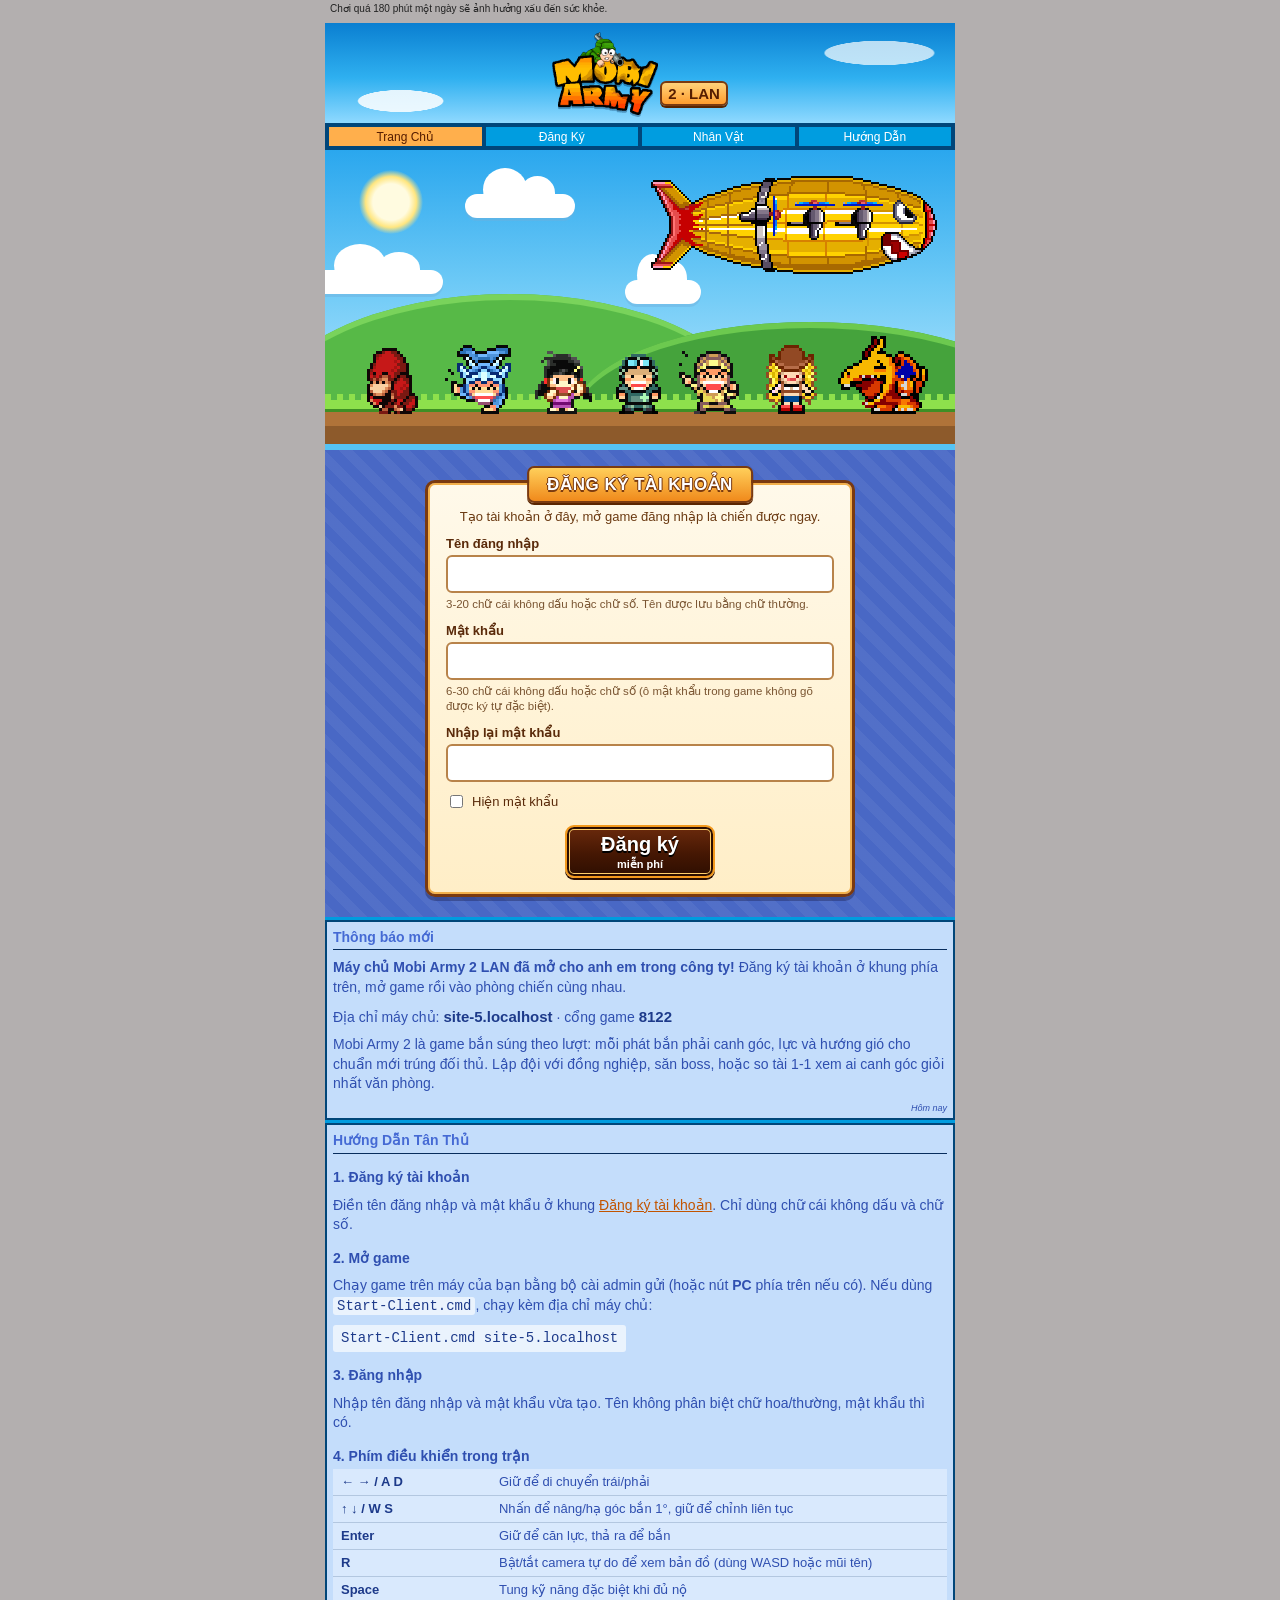
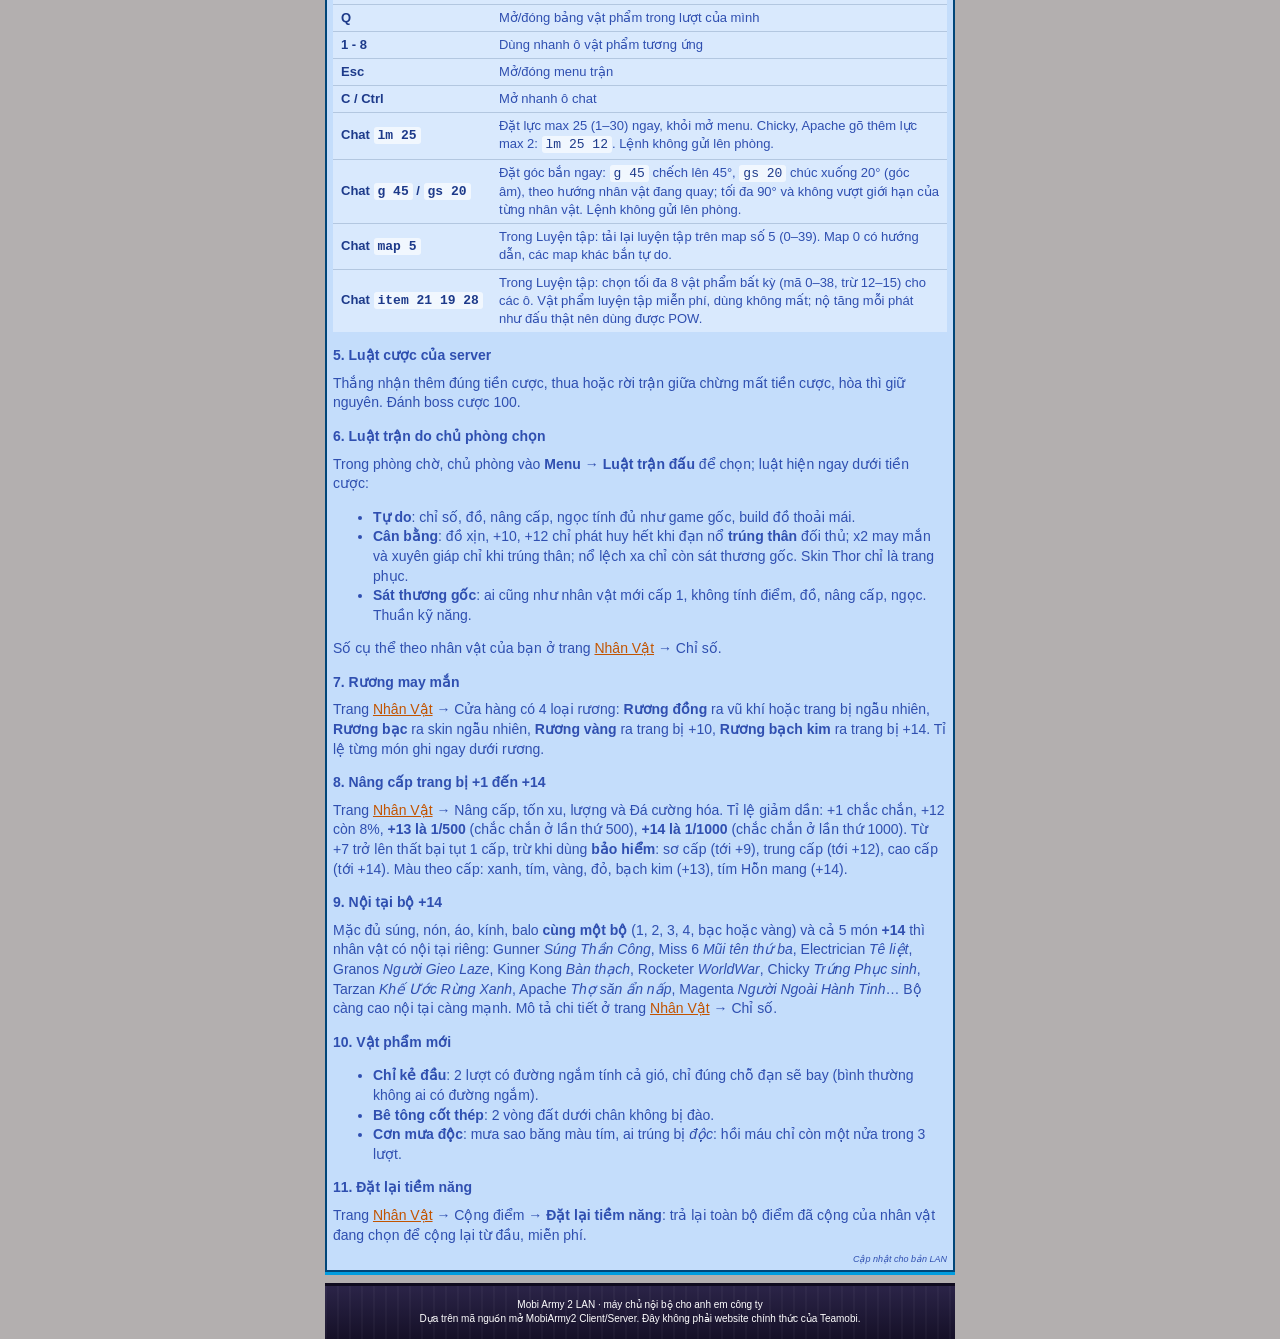
==== commit 3bf00015: "Client build 7: bigger maps, teleport cooldown, no aim guide, new King Kong, Granos, Electrician and" ====
--- a/web/index.html
+++ b/web/index.html
@@ -169,11 +169,11 @@
                 <p>Trang <a href="nhan-vat/">Nhân Vật</a> → Nâng cấp, tốn xu, lượng và Đá cường hóa. Tỉ lệ giảm dần: +1 chắc chắn, +12 còn 8%, <strong>+13 là 1/500</strong> (chắc chắn ở lần thứ 500), <strong>+14 là 1/1000</strong> (chắc chắn ở lần thứ 1000). Từ +7 trở lên thất bại tụt 1 cấp, trừ khi dùng <strong>bảo hiểm</strong>: sơ cấp (tới +9), trung cấp (tới +12), cao cấp (tới +14). Màu theo cấp: xanh, tím, vàng, đỏ, bạch kim (+13), tím Hỗn mang (+14).</p>
 
                 <h3>9. Nội tại bộ +14</h3>
-                <p>Mặc đủ súng, nón, áo, kính, balo <strong>cùng một bộ</strong> (1, 2, 3, 4, bạc hoặc vàng) và cả 5 món <strong>+14</strong> thì nhân vật có nội tại riêng: Gunner <em>Súng Thần Công</em>, Miss 6 <em>Mũi tên thứ ba</em>, Electrician <em>Tê liệt</em>, Granos đục hố lớn, King Kong <em>Bàn thạch</em>, Rocketer <em>WorldWar</em>, Chicky <em>Trứng Phục sinh</em>, Tarzan <em>Khế Ước Rừng Xanh</em>, Apache <em>Thợ săn ẩn nấp</em>, Magenta <em>Người Ngoài Hành Tinh</em>… Bộ càng cao nội tại càng mạnh. Mô tả chi tiết ở trang <a href="nhan-vat/">Nhân Vật</a> → Chỉ số.</p>
+                <p>Mặc đủ súng, nón, áo, kính, balo <strong>cùng một bộ</strong> (1, 2, 3, 4, bạc hoặc vàng) và cả 5 món <strong>+14</strong> thì nhân vật có nội tại riêng: Gunner <em>Súng Thần Công</em>, Miss 6 <em>Mũi tên thứ ba</em>, Electrician <em>Tê liệt</em>, Granos <em>Người Gieo Laze</em>, King Kong <em>Bàn thạch</em>, Rocketer <em>WorldWar</em>, Chicky <em>Trứng Phục sinh</em>, Tarzan <em>Khế Ước Rừng Xanh</em>, Apache <em>Thợ săn ẩn nấp</em>, Magenta <em>Người Ngoài Hành Tinh</em>… Bộ càng cao nội tại càng mạnh. Mô tả chi tiết ở trang <a href="nhan-vat/">Nhân Vật</a> → Chỉ số.</p>
 
                 <h3>10. Vật phẩm mới</h3>
                 <ul>
-                    <li><strong>Chỉ kẻ đầu</strong>: 2 lượt đường ngắm tính cả gió, chỉ đúng chỗ đạn sẽ bay (bình thường đường ngắm là đường bay khi không có gió).</li>
+                    <li><strong>Chỉ kẻ đầu</strong>: 2 lượt có đường ngắm tính cả gió, chỉ đúng chỗ đạn sẽ bay (bình thường không ai có đường ngắm).</li>
                     <li><strong>Bê tông cốt thép</strong>: 2 vòng đất dưới chân không bị đào.</li>
                     <li><strong>Cơn mưa độc</strong>: mưa sao băng màu tím, ai trúng bị <em>độc</em>: hồi máu chỉ còn một nửa trong 3 lượt.</li>
                 </ul>
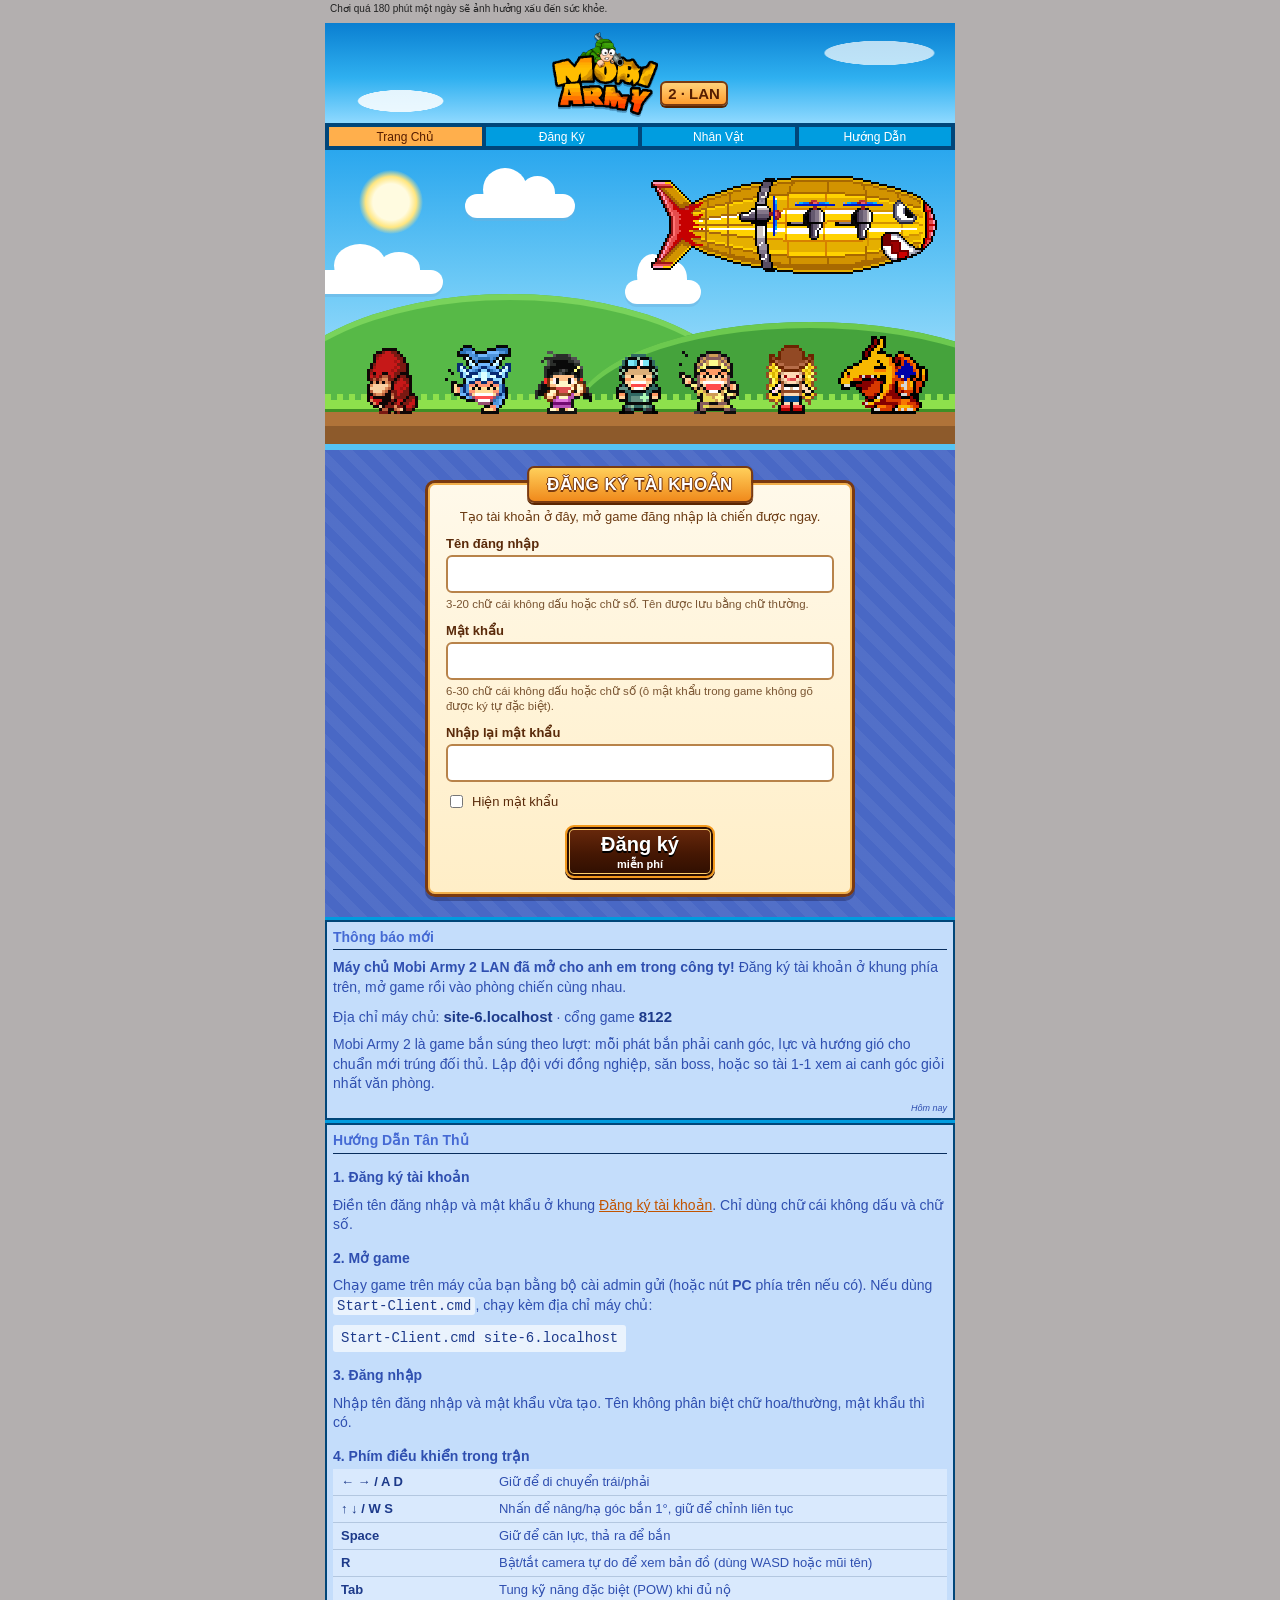
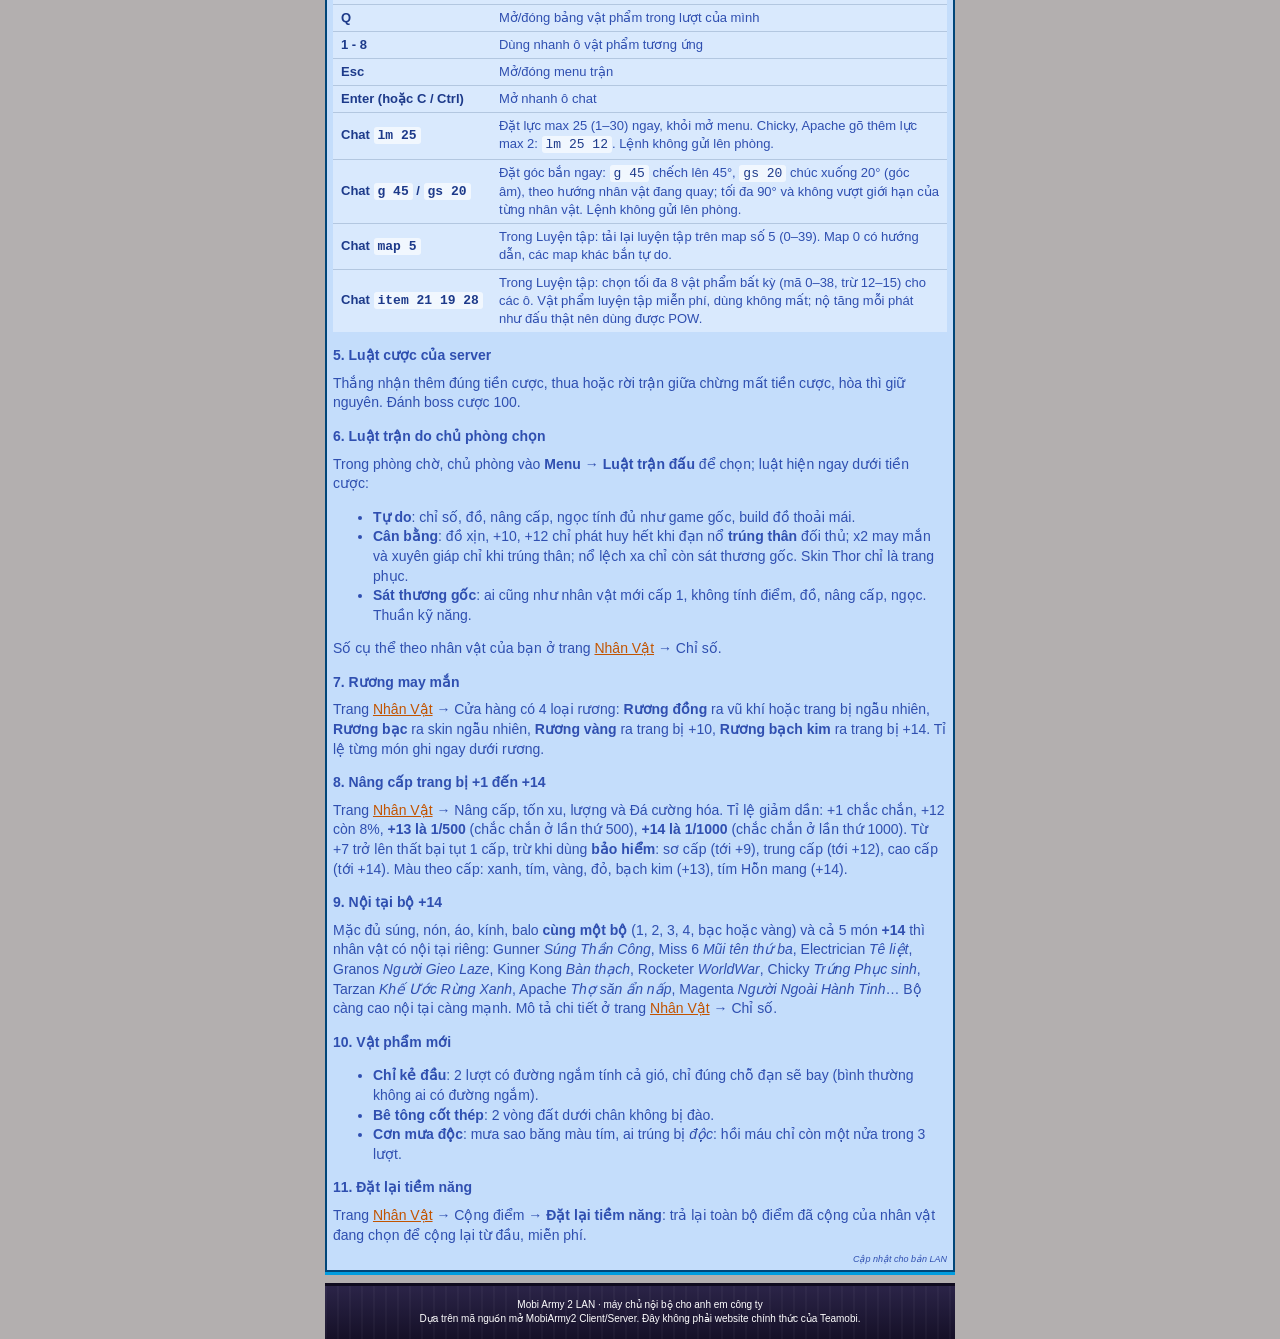
==== commit 21ebd6e3: "Client build 9: +15/+16 elements, team passives, Tarzan climb and pull, gift boxes, angle arc, maps " ====
--- a/web/index.html
+++ b/web/index.html
@@ -136,13 +136,13 @@
                     <tbody>
                     <tr><th scope="row">← → / A D</th><td>Giữ để di chuyển trái/phải</td></tr>
                     <tr><th scope="row">↑ ↓ / W S</th><td>Nhấn để nâng/hạ góc bắn 1°, giữ để chỉnh liên tục</td></tr>
-                    <tr><th scope="row">Enter</th><td>Giữ để căn lực, thả ra để bắn</td></tr>
+                    <tr><th scope="row">Space</th><td>Giữ để căn lực, thả ra để bắn</td></tr>
                     <tr><th scope="row">R</th><td>Bật/tắt camera tự do để xem bản đồ (dùng WASD hoặc mũi tên)</td></tr>
-                    <tr><th scope="row">Space</th><td>Tung kỹ năng đặc biệt khi đủ nộ</td></tr>
+                    <tr><th scope="row">Tab</th><td>Tung kỹ năng đặc biệt (POW) khi đủ nộ</td></tr>
                     <tr><th scope="row">Q</th><td>Mở/đóng bảng vật phẩm trong lượt của mình</td></tr>
                     <tr><th scope="row">1 - 8</th><td>Dùng nhanh ô vật phẩm tương ứng</td></tr>
                     <tr><th scope="row">Esc</th><td>Mở/đóng menu trận</td></tr>
-                    <tr><th scope="row">C / Ctrl</th><td>Mở nhanh ô chat</td></tr>
+                    <tr><th scope="row">Enter (hoặc C / Ctrl)</th><td>Mở nhanh ô chat</td></tr>
                     <tr><th scope="row">Chat <code>lm 25</code></th><td>Đặt lực max 25 (1–30) ngay, khỏi mở menu. Chicky, Apache gõ thêm lực max 2: <code>lm 25 12</code>. Lệnh không gửi lên phòng.</td></tr>
                     <tr><th scope="row">Chat <code>g 45</code> / <code>gs 20</code></th><td>Đặt góc bắn ngay: <code>g 45</code> chếch lên 45°, <code>gs 20</code> chúc xuống 20° (góc âm), theo hướng nhân vật đang quay; tối đa 90° và không vượt giới hạn của từng nhân vật. Lệnh không gửi lên phòng.</td></tr>
                     <tr><th scope="row">Chat <code>map 5</code></th><td>Trong Luyện tập: tải lại luyện tập trên map số 5 (0–39). Map 0 có hướng dẫn, các map khác bắn tự do.</td></tr>
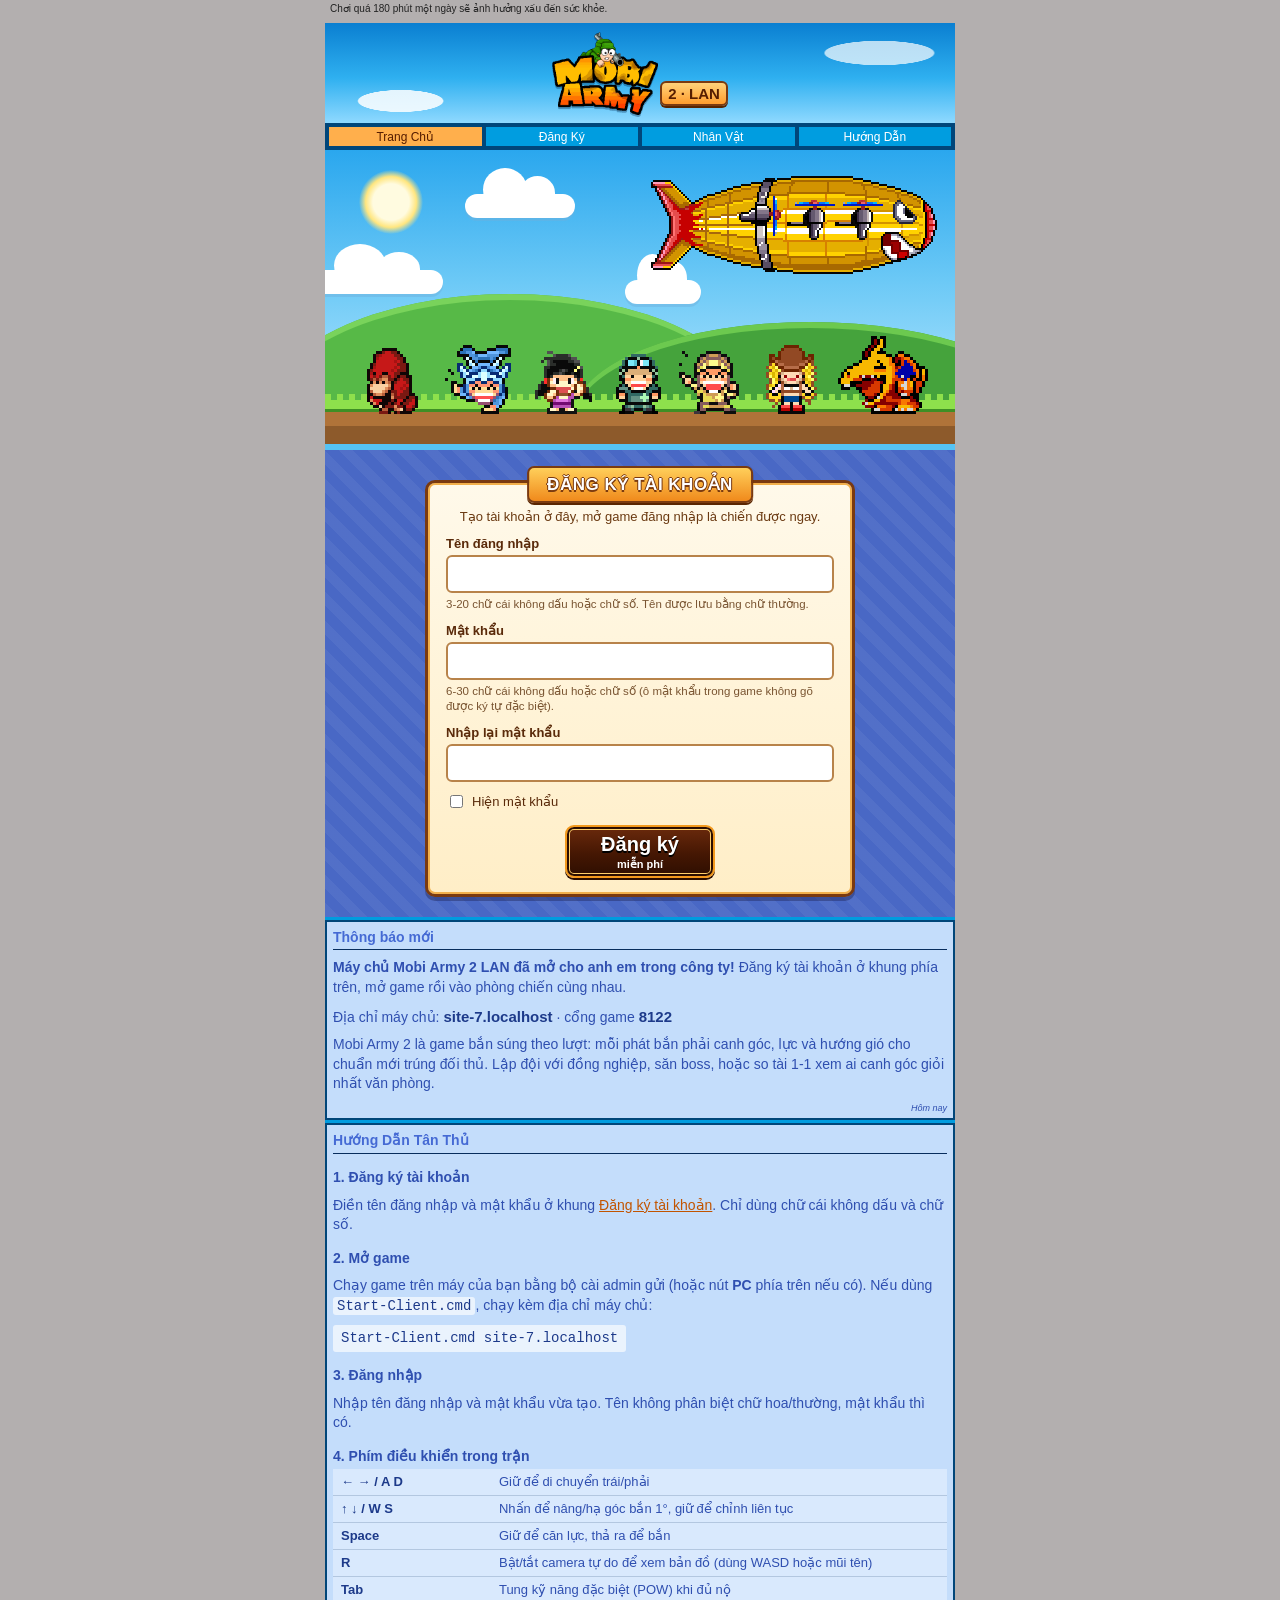
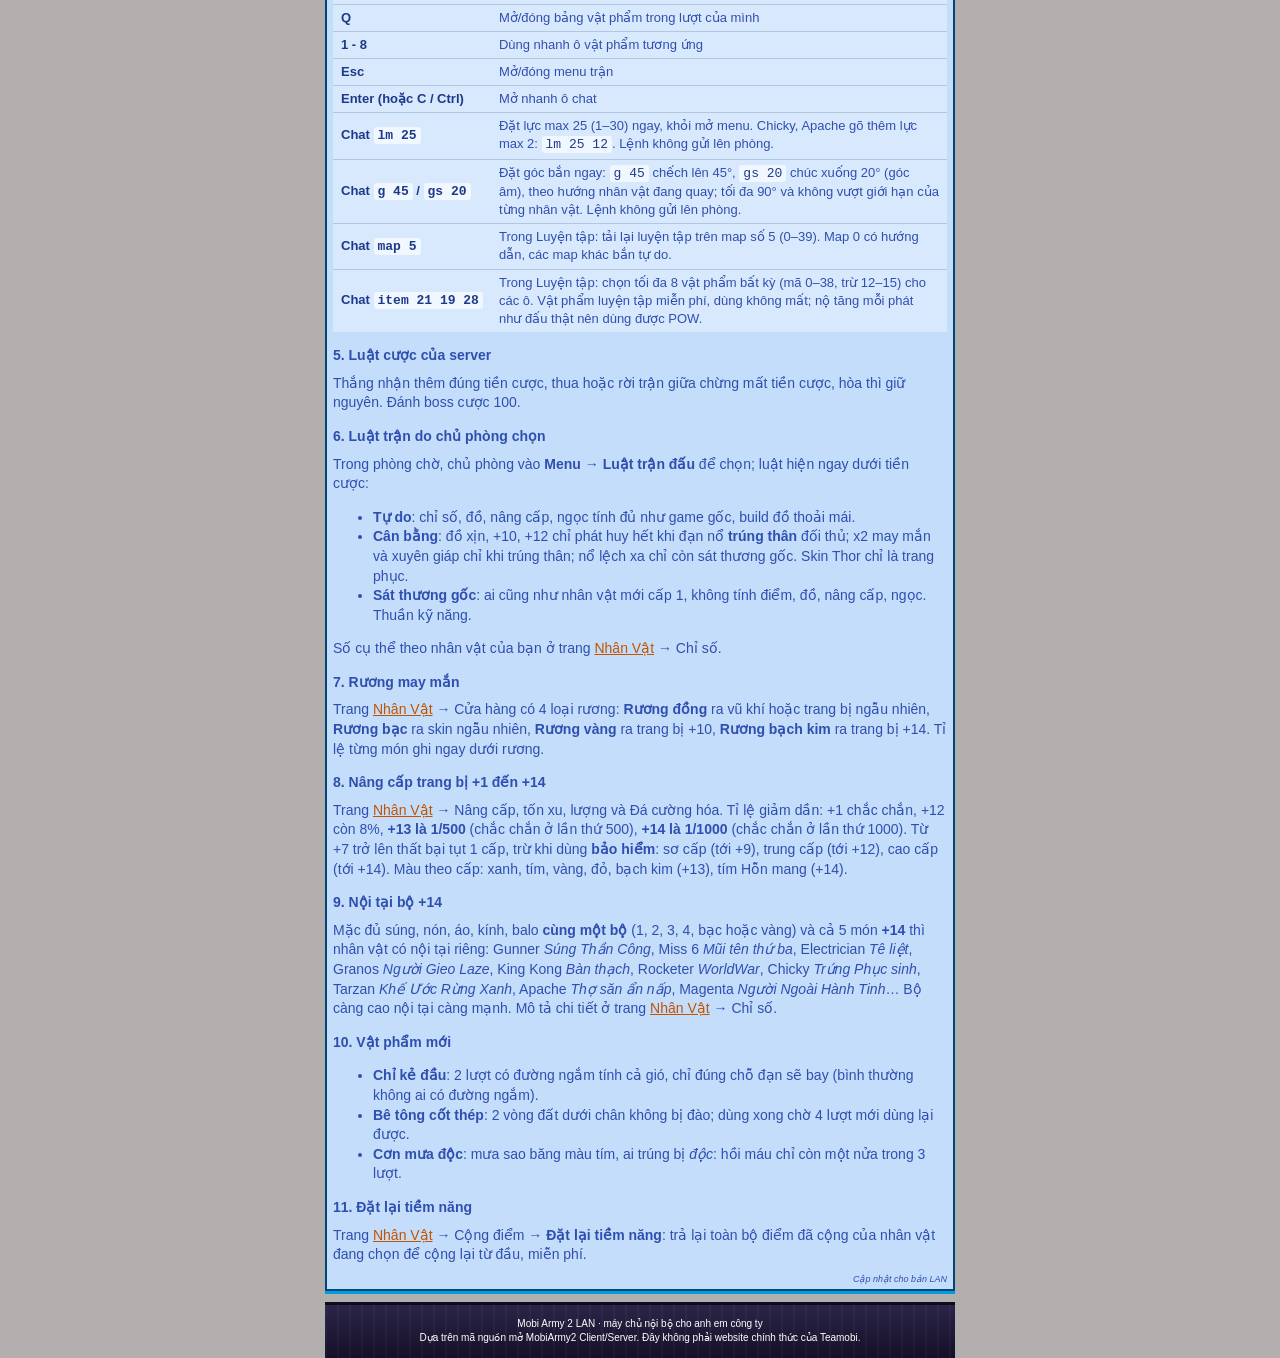
==== commit 9aabdaa3: "Client build 12: 250-piece bags, concrete cooldown, Electrician shock rework, 2v2 sim - Bags hold 25" ====
--- a/web/index.html
+++ b/web/index.html
@@ -174,7 +174,7 @@
                 <h3>10. Vật phẩm mới</h3>
                 <ul>
                     <li><strong>Chỉ kẻ đầu</strong>: 2 lượt có đường ngắm tính cả gió, chỉ đúng chỗ đạn sẽ bay (bình thường không ai có đường ngắm).</li>
-                    <li><strong>Bê tông cốt thép</strong>: 2 vòng đất dưới chân không bị đào.</li>
+                    <li><strong>Bê tông cốt thép</strong>: 2 vòng đất dưới chân không bị đào; dùng xong chờ 4 lượt mới dùng lại được.</li>
                     <li><strong>Cơn mưa độc</strong>: mưa sao băng màu tím, ai trúng bị <em>độc</em>: hồi máu chỉ còn một nửa trong 3 lượt.</li>
                 </ul>
 
